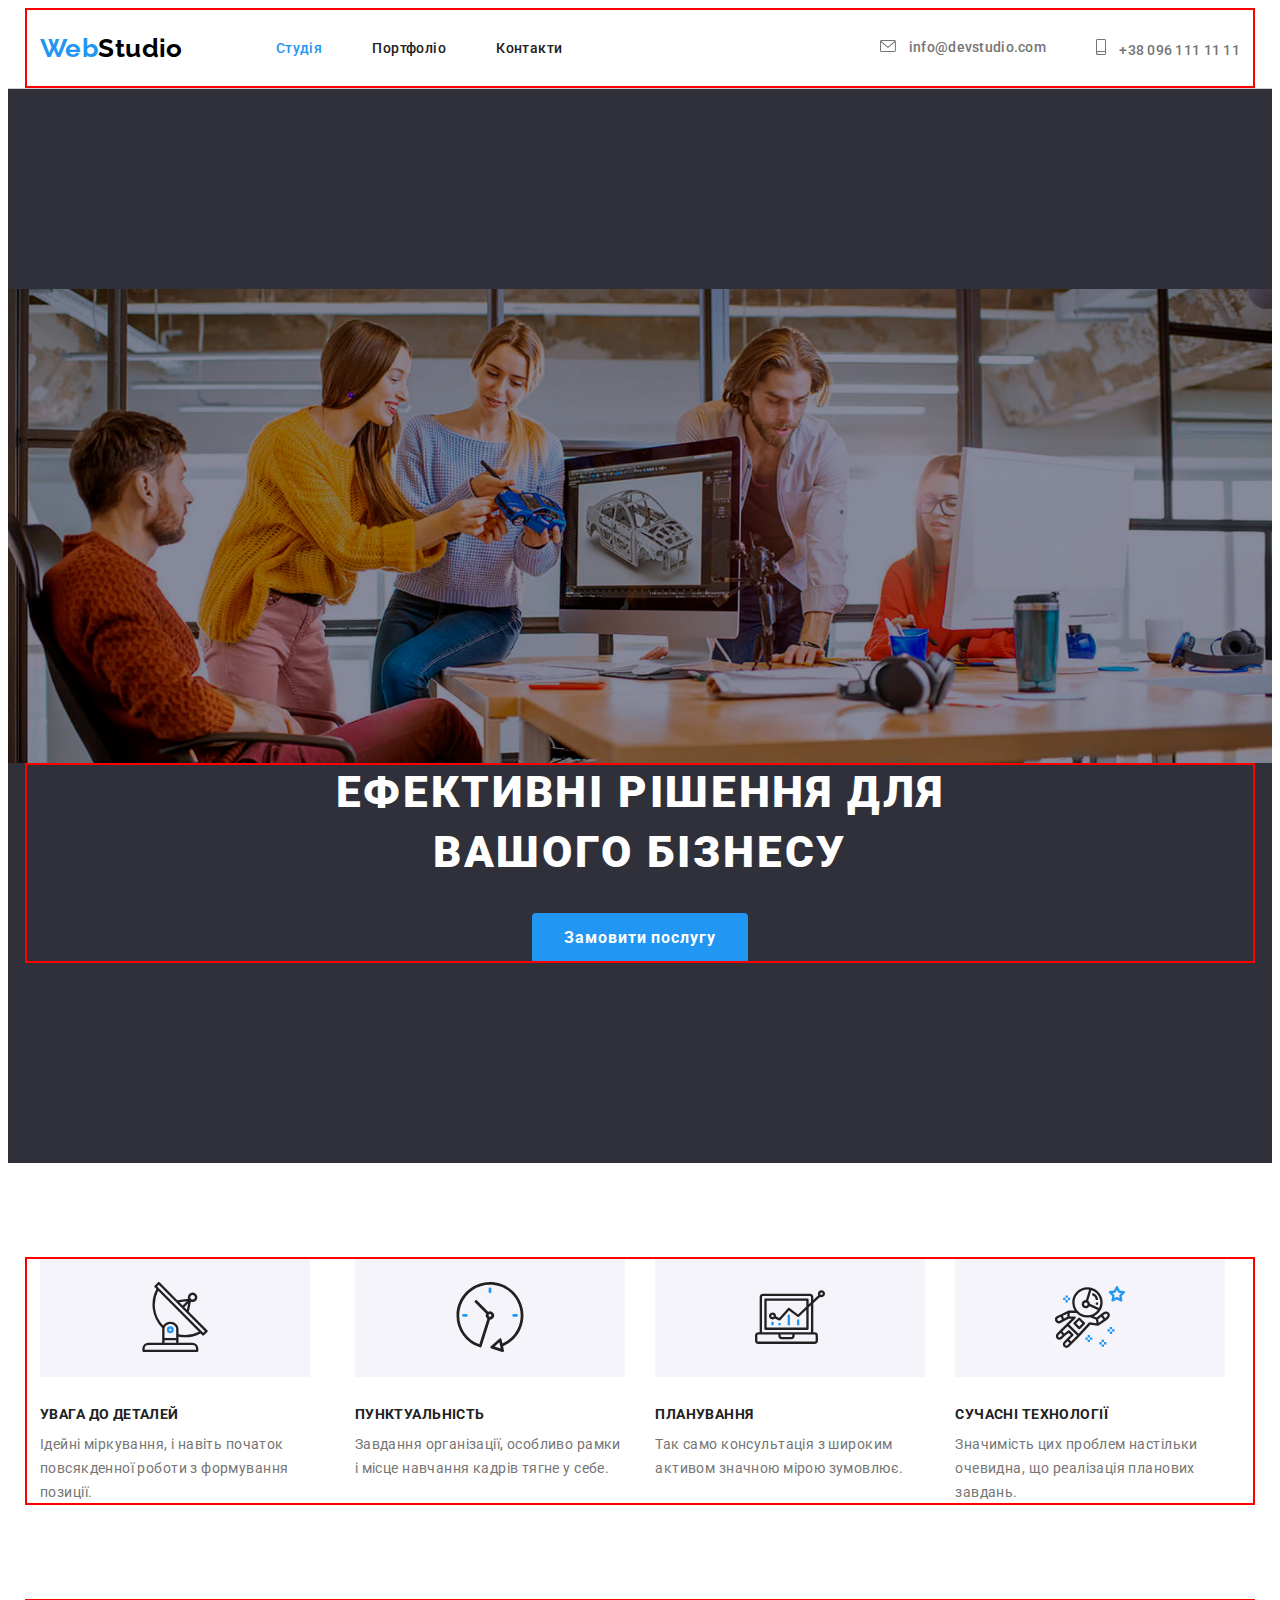
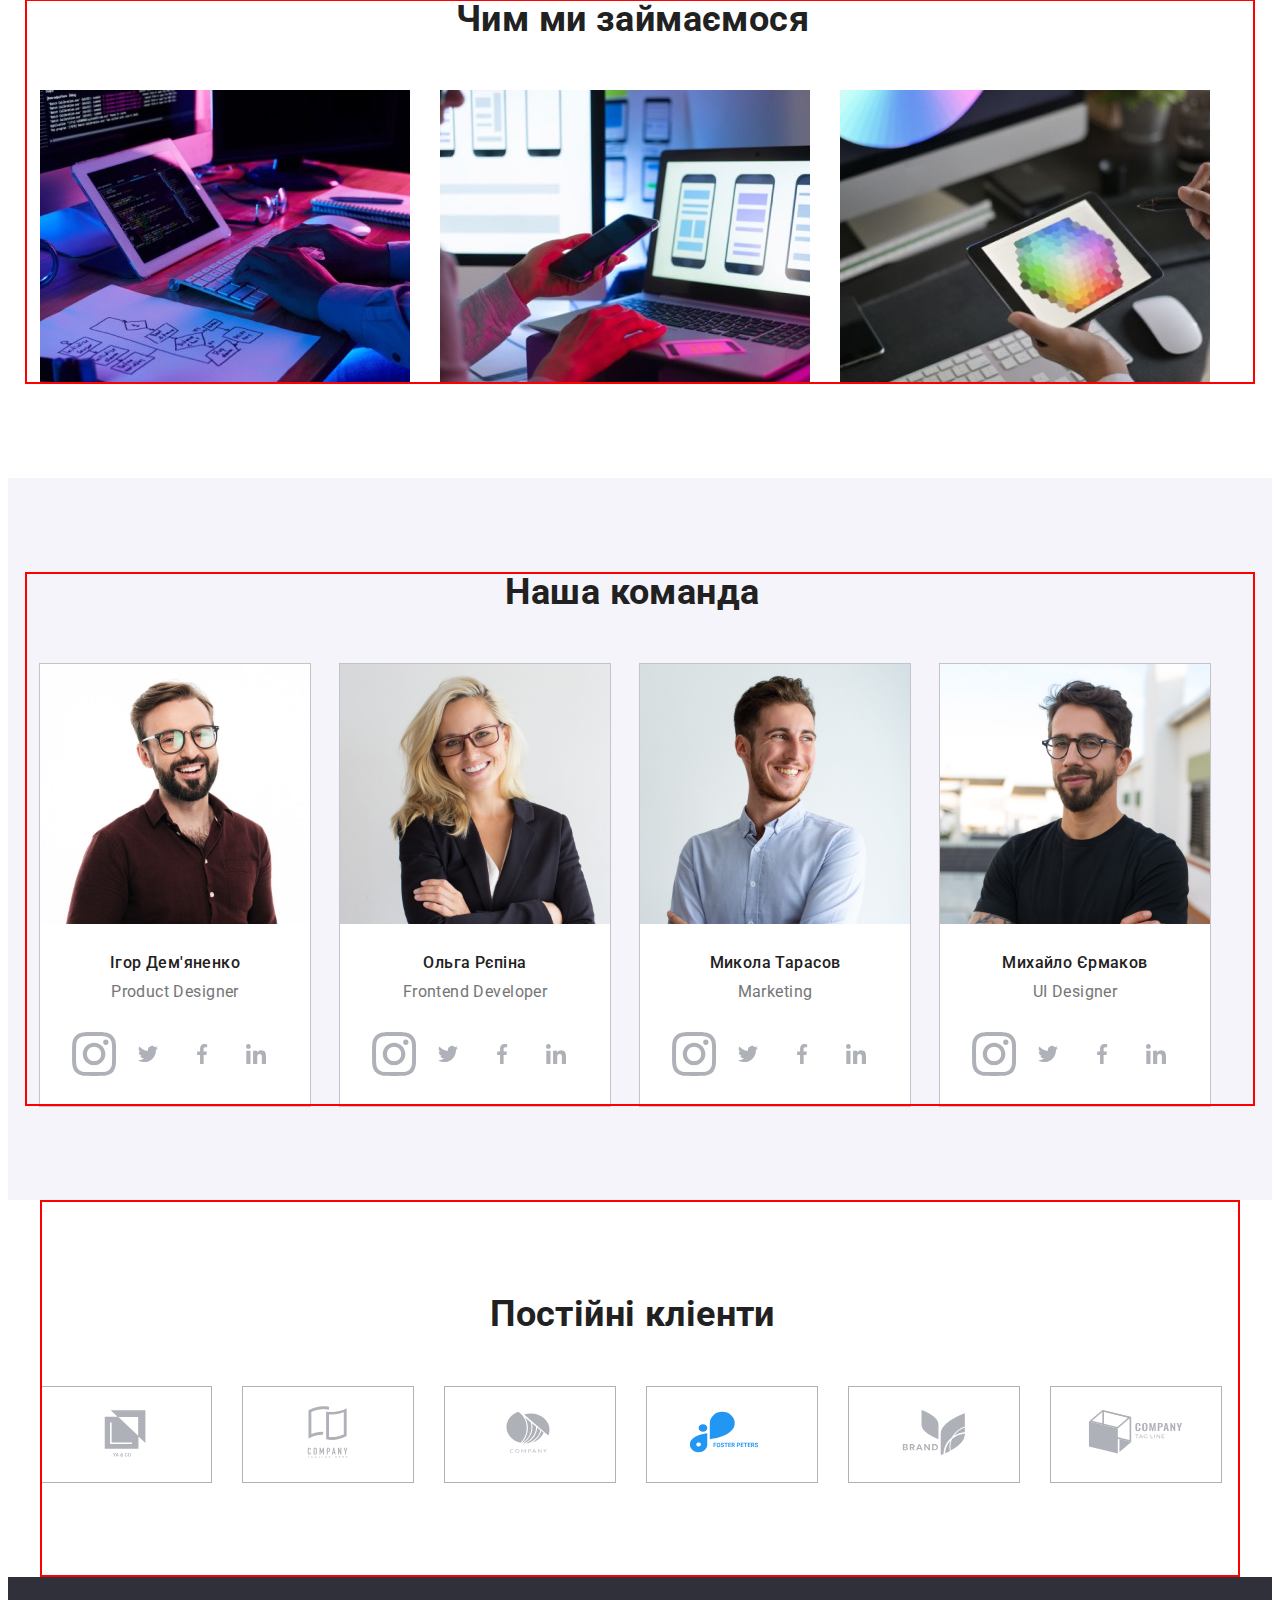
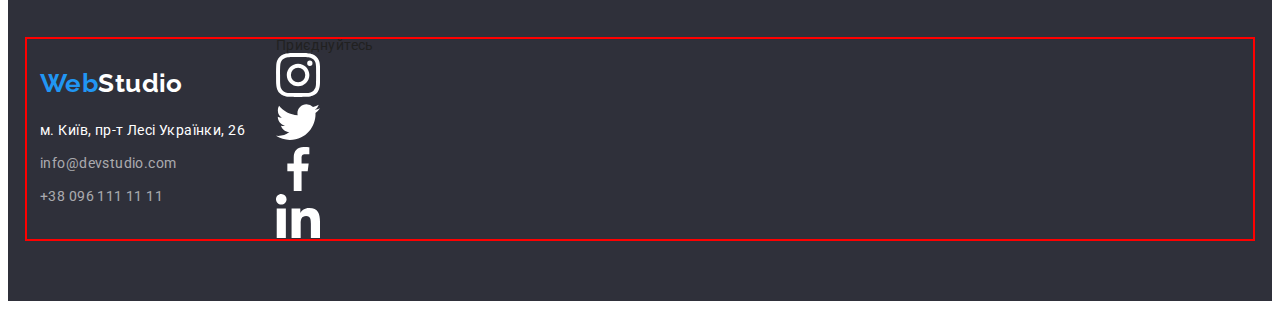
==== index.html @ 954f5c22 "зміни" ====
<!DOCTYPE html>
<html lang="en">
<head>
    <meta charset="UTF-8">
    <meta http-equiv="X-UA-Compatible" content="IE=edge">
    <meta name="viewport" content="width=device-width, initial-scale=1.0">
    <title>Студія</title>
    
    <link rel="preconnect" href="https://fonts.googleapis.com">
    <link rel="preconnect" href="https://fonts.gstatic.com" crossorigin>
    <link href="https://fonts.googleapis.com/css2?family=Raleway:wght@700&family=Roboto:wght@400;500;700;900&display=swap"
        rel="stylesheet" />
    <link rel="stylesheet" href="https://cdnjs.cloudflare.com/ajax/libs/modern-normalize/1.1.0/modern-normalize.min.css"
        integrity="sha512-wpPYUAdjBVSE4KJnH1VR1HeZfpl1ub8YT/NKx4PuQ5NmX2tKuGu6U/JRp5y+Y8XG2tV+wKQpNHVUX03MfMFn9Q=="
        crossorigin="anonymous" referrerpolicy="no-referrer" />
    <link rel="stylesheet " href="./css/styles.css"/>    

</head>
<body>
    <!--Шапка сайта-->
    <header class="header">
        <div class="header-container container">
         <nav class="header-nav">
          <a href="./index.html" class="header-link">Web<span class=" first-part">Studio</span></a>
          <ul class="link-page list">
            <li class="header-item"><a href="./index.html" class="link current">Студія</a></li>
            <li class="header-item"><a href="./portfolio.html" class="link-page-portfolio">Портфоліо</a></li>
            <li class="header-item"><a href="Контакти" class="link-page-contact">Контакти</a></li>
          </ul>
         </nav>
          <ul class="link-contacts list">
            <li class="header-contact">
              <a href="mailto:info@devstudio.com" class="link-contacts-mail"><svg class="link-icon" width="16" height="12">
                <use href="img/icons.svg#envelope"></use></svg>
                info@devstudio.com
              </a></li>
            <li class="header-contact"><a href="tel:+380961111111" class="link-contacts-tel"><svg class="link-icon" width="10" height="16">
              <use href="img/icons.svg#smartphone"></use>
            </svg>
              +38 096 111 11 11</a></li>
          </ul>
        </div>
    </header>
    <main>
    <!--Главний банер-->
    <section class="banner">
      <img src="./img/Img-10.jpg" alt="Співробітники за працею">
        <div class="banner-container container"> 
        <h1 class="banner-title">Ефективні рішення для вашого бізнесу</h1>
        <button class="button" type="button">Замовити послугу</button>
    </div>
    </section>
     <!--Наші переваги-->
    <section class="benefits-section">
      <div class="container">
        <h2 class="visually-hidden">Наші переваги</h2>
        <ul class="benefits-type list" >
          <li>
            <div class="benefits">
              <svg class="benefits-icon" width="70" height="70">
                <use href="img/icons.svg#antenna-1"></use>
              </svg>
            </div>
              <h3 class="benefits-details">УВАГА ДО ДЕТАЛЕЙ</h3>
              <p class="benefits-text">Ідейні міркування, і навіть початок повсякденної роботи з формування позиції.
              </p>
          </li>
          <li>
            <div class="benefits">
              <svg class="benefits-icon" width="70" height="70">
                <use href="img/icons.svg#clock-1"></use>
              </svg>
            </div>
            <h3 class="benefits-punctuality">ПУНКТУАЛЬНІСТЬ</h3>
              <p class="benefits-text">Завдання організації, особливо рамки і місце навчання кадрів тягне у себе.</p>
          </li>
          <li> 
            <div class="benefits">
              <svg class="benefits-icon" width="70" height="70">
                <use href="img/icons.svg#diagram-1"></use>
              </svg>
            </div>
            <h3 class="benefits-planning">ПЛАНУВАННЯ</h3>
              <p class="benefits-text">Так само консультація з широким активом значною мірою зумовлює.</p>
          </li>
          <li>
            <div class="benefits">
              <svg class="benefits-icon" width="70" height="70">
                <use href="img/icons.svg#astronaut-1"></use>
              </svg>
            </div>
            <h3 class="benefits-technologies">СУЧАСНІ ТЕХНОЛОГІЇ</h3>
             <p class="benefits-text">Значимість цих проблем настільки очевидна, що реалізація планових завдань.</p>
          </li>
        </ul>
      </div>
    </section>
    <section class=" work section">
        <div class="work-container container">
        <!--Чим займається компанія-->
    
      <h2 class="work-title">Чим ми займаємося</h2> 
      <ul class="work-type list">
        <li>
            <img src="./img/work1.jpg" alt="Приклади робіт" width="370"
        /></li>
        <li>
            <img src="./img/work2.jpg" alt="Приклади робіт" width="370"
          /></li>
        <li>
            <img src="./img/work3.jpg" alt="Приклади робіт" width="370"
          /></li>
      </ul>
    </div>
    </section>
    <section class="team-type">
        <div class="container">
        <!--Наша команда-->
        <h2 class="team-title">Наша команда</h2>
        <ul class="team-card list">
            <li class="card"><img src="./img/demyanenko.jpg" alt="Ігор Дем'яненко" width="270">
              <div class="card-name">
              <h3 class="team-name">Ігор Дем'яненко</h3><p class="team-job">Product Designer</p>
             </div>
             <div class="social-link">
              <svg class="social-icon" width="44" height="44">
                <use href="img/icons.svg#instagram-1"></use>
              </svg>
              <svg class="social-icon" width="44" height="44">
                <use href="img/icons.svg#twitter-1"></use>
              </svg>
              <svg class="social-icon" width="44" height="44">
                <use href="img/icons.svg#facebook-1"></use>
              </svg>
              <svg class="social-icon" width="44" height="44">
                <use href="img/icons.svg#linkedin-1"></use>
              </svg>
             </div>
            </li>
            <li class="card"><img src="./img/repina.jpg" alt="Ольга Рєпіна" width="270">
              <div class="card-name">
              <h3 class="team-name">Ольга Рєпіна</h3><p class="team-job">Frontend Developer</p>
              </div>
              <div class="social-link">
              <svg class="social-icon" width="44" height="44">
                <use href="img/icons.svg#instagram-1"></use>
              </svg>
              <svg class="social-icon" width="44" height="44">
                <use href="img/icons.svg#twitter-1"></use>
              </svg>
              <svg class="social-icon" width="44" height="44">
                <use href="img/icons.svg#facebook-1"></use>
              </svg>
              <svg class="social-icon" width="44" height="44">
                <use href="img/icons.svg#linkedin-1"></use>
              </svg>
              </div>
            </li>
            <li class="card"><img src="./img/tarasov.jpg" alt="Микола Тарасов" width="270">
              <div class="card-name">
              <h3 class="team-name">Микола Тарасов</h3><p class="team-job">Marketing</p>
              </div>
              <div class="social-link">
              <svg class="social-icon" width="44" height="44">
                <use href="img/icons.svg#instagram-1"></use>
              </svg>
              <svg class="social-icon" width="44" height="44">
                <use href="img/icons.svg#twitter-1"></use>
              </svg>
              <svg class="social-icon" width="44" height="44">
                <use href="img/icons.svg#facebook-1"></use>
              </svg>
              <svg class="social-icon" width="44" height="44">
                <use href="img/icons.svg#linkedin-1"></use>
              </svg>
              </div>
            </li>
            <li class="card"><img src="./img/ermakov.jpg" alt="Михайло Єрмаков" width="270"> 
              <div class="card-name">
              <h3 class="team-name">Михайло Єрмаков</h3><p class="team-job">UI Designer</p>
              </div>
              <div class="social-link">
                <svg class="social-icon" width="44" height="44">
                  <use href="img/icons.svg#instagram-1"></use>
                </svg>
                <svg class="social-icon" width="44" height="44">
                  <use href="img/icons.svg#twitter-1"></use>
                </svg>
                <svg class="social-icon" width="44" height="44">
                  <use href="img/icons.svg#facebook-1"></use>
                </svg>
                <svg class="social-icon" width="44" height="44">
                  <use href="img/icons.svg#linkedin-1"></use>
                </svg>
              </div>
            </li>
        </ul>
        </div>
    </section>
    <!--Клієнти-->
    <section class="clients-section" >
      <div class="clients-container container">
        <h2 class="clients-title">Постійні кліенти</h2>
        <ul class="client-list list">
          <li class="clients"><svg class="clients-icon" width="106" height="60">
                <use href="img/icons.svg#logo-1"></use>
              </svg> </li>
          <li class="clients"><svg class="clients-icon" width="106" height="60">
                <use href="img/icons.svg#logo-2"></use>
              </svg> </li>
          <li class="clients"><svg class="clients-icon" width="106" height="60">
                <use href="img/icons.svg#logo-3"></use>
              </svg> </li>
          <li class="clients"><svg class="clients-icon" width="106" height="60">
                <use href="img/icons.svg#logo-4"></use>
              </svg> </li>
          <li class="clients"><svg class="clients-icon" width="106" height="60">
                <use href="img/icons.svg#logo-5"></use>
              </svg> </li>
          <li class="clients"><svg class="clients-icon" width="106" height="60">
                <use href="img/icons.svg#logo-6"></use>
              </svg> </li>
        </ul>
      </div>
    </section>
    </main>
    <!--Футер-->
    <footer class="footer">
      <div class="footer-container container">  
        <div class="footer-block">
        <a href="./index.html" class="header-link">Web<span class="last-part">Studio</span></a>
        <address>
            <ul class="address list">
                <li class="address-block"><a href="https://goo.gl/maps/gni6NimQubPsacGs8" target="_blank" rel="noreferrer noopener" class="address-type"> м. Київ, пр-т Лесі Українки, 26</a></li>
                <li class="address-block"><a href="mailto:info@devstudio.com" class="address-mail">info@devstudio.com</a></li>
                <li class="address-block"><a href="tel:+380961111111" class="address-tel">+38 096 111 11 11</a></li>
            </ul>
        </address>
        </div>
        <div class="social-footer"> 
          <p class="title-footer">Приєднуйтесь</p>
          <ul class="social-list list">
            <li class="footer-link">
            <svg class="footer-icon" width="44" height="44">
              <use href="img/icons.svg#instagram-2"></use>
            </svg>
            </li>
            <li class="footer-link">
            <svg class="footer-icon" width="44" height="44">
            <use href="img/icons.svg#twitter-2"></use>
            </svg>
            </li>
            <li class="footer-link">
            <svg class="footer-icon" width="44" height="44">
              <use href="img/icons.svg#facebook-2"></use>
            </svg>
            </li>
            <li class="footer-link">
              <svg class="footer-icon" width="44" height="44">
                <use href="img/icons.svg#linkedin-2"></use>
              </svg>
            </li>
          </ul>
        </div>
      </div>
    </footer>
</body>
</html>
---- css/styles.css ----
:root {
  --primary-text-color:#212121;
  --title-text-color:#757575;
  --accent-color:#2196F3;
  --primary-white-color: #FFFFFF;
  --secundary-color: #2F303A;
  --thertiary-color: #EEEEEE;
  --fourth-color: #000000;
  --fifth-color:#F5F4FA;
  --sixth-color: #ECECEC;
  --seventh-color:#188CE8;
}

h1,
h2,
h3,
h4,
h5,
h6,
p {
  margin: 0;
}

.visually-hidden {
  position: absolute;
  width: 1px;
  height: 1px;
  margin: -1px;
  border: 0;
  padding: 0;
  white-space: nowrap;
  clip-path: inset(100%);
  clip: rect(0 0 0 0);
  overflow: hidden;
}


img {
  display: block;
  max-width: 100%;
  height: auto;
}

 address, 
 .footer-address  {
  font-style: normal;
  padding-right: 0;
}

 button {
  display: block;
  cursor: pointer;
  border: none;
  border-radius: 4px;
}

.section {
  padding-top: 94px;
  padding-bottom: 94px;
}

.container {
  width: 1200px;
  margin: 0 auto;
  padding: 0 15px;
  outline: 2px solid red;
  outline-offset: -2px;
  }


.list {
  list-style: none;
  padding-left: 0;
  margin: 0;
}

.link {
  text-decoration: none; 
}

body {
  background-color: var(--primary-white-color);
  color:var(--primary-text-color);
  font-family: Roboto, sans-serif;
  letter-spacing: 0.03em;
  font-size: 14px;
}


/* Шапка сайту*/
.header{
  border-bottom: 1px solid rgba(0, 0, 0, 0.2);
}

.header-container{
  display: flex;
  align-items: center;
}

.header-nav {
  display: flex;
  align-items: center;
  margin-right: auto;
}
  
  .header-link {
    color: var(--accent-color);
    font-family: Raleway;
    font-weight: 700;
    font-size:  26px;
    line-height: 1.19;
    text-decoration: none;
    margin-right: 93px;
}
.link-contacts {
  display: flex;
}

.first-part {
  color: var(--fourth-color);
}
.last-part {
  color: var(--primary-white-color);
}

.header-item:not(:last-child){
  margin-right: 50px;
 }

 .link-page {
  font-weight: 500;
  line-height: 1.17;
  text-decoration:none;
  display: flex;
  align-items: center;
  }

.link-page-contact,
.link-page-portfolio,
.link-page-studio{
  color: var(--primary-text-color);
  }


.link-page-contact,
.link-page-portfolio,
.link-page-studio,
.link-curren {
text-decoration: none;
display: block;
padding: 32px 0;
}

.link-page-studio:hover,
.link-page-portfolio:hover,
.link-page-contact:hover 
{color: var(--accent-color)
 }

.link-page-studio:focus,
.link-page-portfolio:focus,
.link-page-contacts:focus
{color: var(--accent-color);
}
.link.current {
  color: var(--accent-color);
}

.header-contact:not(:last-child) {
  margin-right: 50px;
}

.link-contacts-mail,
.link-contacts-tel{
  font-weight: 500;
  line-height: 1.17;
  letter-spacing: 0.02em;

  color:var(--title-text-color);
  text-decoration: none;
  transition-property:currentColor;
}



.link-contacts-mail:hover,
.link-contacts-tel:hover{
  color: var(--accent-color);
}

.link-contacts-mail:focus,
.link-contacts-tel:focus{
  color: var(--accent-color);
}
.link-icon{
 fill:currentColor;
  margin-right: 10px;
}
.link-icon:hover,
.link-icon:focus{
  color: currentColor;
}
/* HERO*/
.banner{
  padding: 200px 0;
  background-color: var(--secundary-color);
  background-image: url(./img/img-10.jpg);
  background-position: 150% 150%;
}
.banner-container{
  display:block;
  align-items: center;

}
.banner-title{
  color:var(--primary-white-color);
  font-weight: 900;
  font-size: 44px;
  line-height: 1.36;
  letter-spacing:  0.06em;
  text-transform: uppercase;
  text-align: center;
  margin-right: auto;
  margin-left: auto;
  max-width: 696px;
  margin-bottom: 30px;
}

.button {
  background-color:var(--accent-color);
  color:var(--primary-white-color);
  font-weight: 700;
  font-size: 16px;
  line-height: 1.87;
  letter-spacing: 0.06em;
  font-family: inherit;
  margin: 0 auto;   
  padding: 10px 32px;
 }

 .button:hover{
  background-color: var(--seventh-color);
}

.button:active{
  background-color:var(--seventh-color);
 color: rgba(0, 0, 0, 0.15)
}




/* Наші переваги*/

.benefits-section{

  padding: 94px 0;
}
.benefits{
  display: flex;
 align-items: center;
 justify-content: center;
   width: 270px;
  height: 120px;
  background-color:var(--fifth-color);
  
  margin-bottom: 30px;
}




.benefits-type{
  display: flex;
  gap: 30px;
}


.benefits-details,
.benefits-punctuality,
.benefits-planning,
.benefits-technologies 
{color: var(--primary-text-color);
font-weight: 700;
line-height: 1.14;
list-style: none;
font-size: 14px;
margin-top: 0;
margin-bottom: 10px;
}

.benefits-text {
color:var(--title-text-color);
line-height: 1.71;
}


/*Чим ми займаємось*/
.work{ 
  padding-top: 0;
}
.work-type { 
  display: flex;
  gap: 30px;
  }
  

/*Наша команда*/
.work-title,
.team-title, 
.clients-title {
  font-weight: 700;
  font-size: 36px;
  line-height: 1.16;
  padding-right: 15px;
text-align: center;
margin-bottom: 50px;
}

.team-type {
  background-color: var(--fifth-color);
  padding: 94px 0;
}
.team-card{
  display: flex;
  gap: 30px;
}
.card{
  background-color:var(--primary-white-color) ;
  width: 270px;
  outline: 1px solid rgba(0, 0, 0, 0.2);
  }

.card-name{
  padding: 30px 0;
}
.team-name {
  font-weight: 500;
font-size: 16px;
line-height: 1.18;
display: block;
text-align: center;
margin-bottom: 10px;
}



.team-job {
  color: var(--title-text-color);
font-size: 16px;
line-height: 1.18;
display: block;
text-align: center;
}
.client-list{
  display: flex;
  align-items: center;
  gap: 30px;
}

.clients-container {
  padding: 94px 0;
}
.clients{
  padding: 16px 32px;
  border: 1px solid rgba(175, 177, 184, 1);
}
.social-link{
  display: flex;
justify-content: center;
gap: 10px;
  margin: auto;
  padding-bottom: 30px;
}
.footer{
background-color: var(--secundary-color);
padding:60px 0;
}

.footer-container{
  display: flex;
  align-items: center;
}
.social-footer{
  display: block;
  align-items: baseline;

}
address{
  font-style: normal;
  margin-top: 20px;

}

.address-type{
 color: var(--primary-white-color);
 text-decoration: none;
line-height: 1.71;

}
.address-type:hover,
.address-mail:hover,
.address-tel:hover{
color: var(--accent-color);
}

.address-block:not(:last-child){
  margin-bottom: 9px;
}



.address-mail,
.address-tel {
  color:rgba(255, 255, 255, 0.6);
text-decoration: none;
margin-top: 9px;
line-height: 1.71;
}

.btn{
  display: flex;
  justify-content: center;
  margin-bottom: 50px;
  margin-top: 0;
  gap: 8px;
}
.poster-button {
  display: flex;
  align-items: center;
}

.btn-task
{
  background-color:var(--fifth-color);
  color: var(--primary-text-color);
  letter-spacing: 0.03em;
  font-family: inherit;
font-weight: 500;
font-size: 16px;
line-height: 1.62;
cursor: pointer;
padding: 6px 22px;
}

.btn-task:not(:last-child) {
  margin-right: 8px;
}


.btn-task:hover
{
  background-color: var(--accent-color);
  color: var(--primary-white-color);
  cursor: pointer;
}
.poster-section{
  padding: 94px 0;
}
.poster {
  display: flex;
  flex-wrap: wrap;
  gap: 30px;
 }

 .poster-text{
  padding: 20px 24px;
  border-right: 1px solid rgba(238, 238, 238, 1);
  border-left: 1px solid rgba(238, 238, 238, 1);
  border-bottom: 1px solid rgba(238, 238, 238, 1);
}

 


.heading {
font-weight: 700;
font-size: 18px;
line-height: 2.00;
letter-spacing: 0.06em;
 }


.description {
  color: var(--title-text-color);
font-size: 16px;
line-height: 1.87;
}
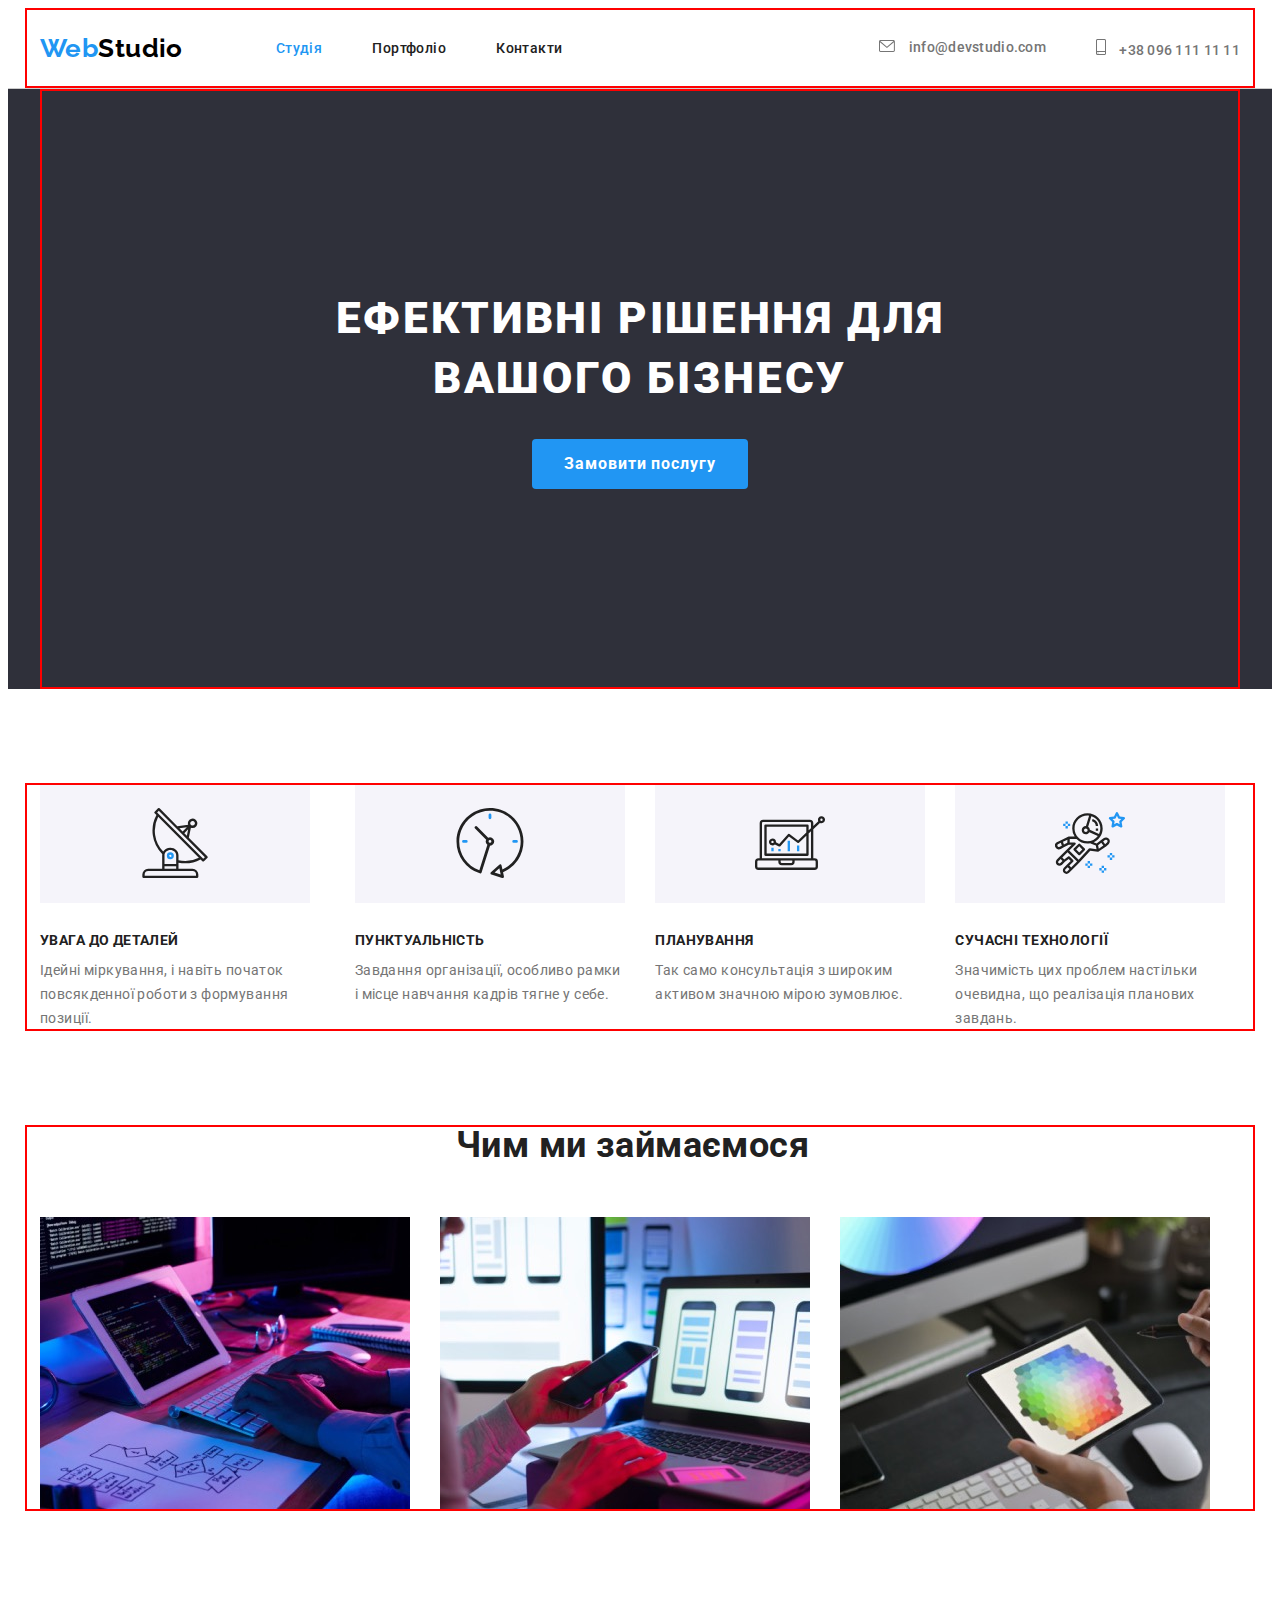
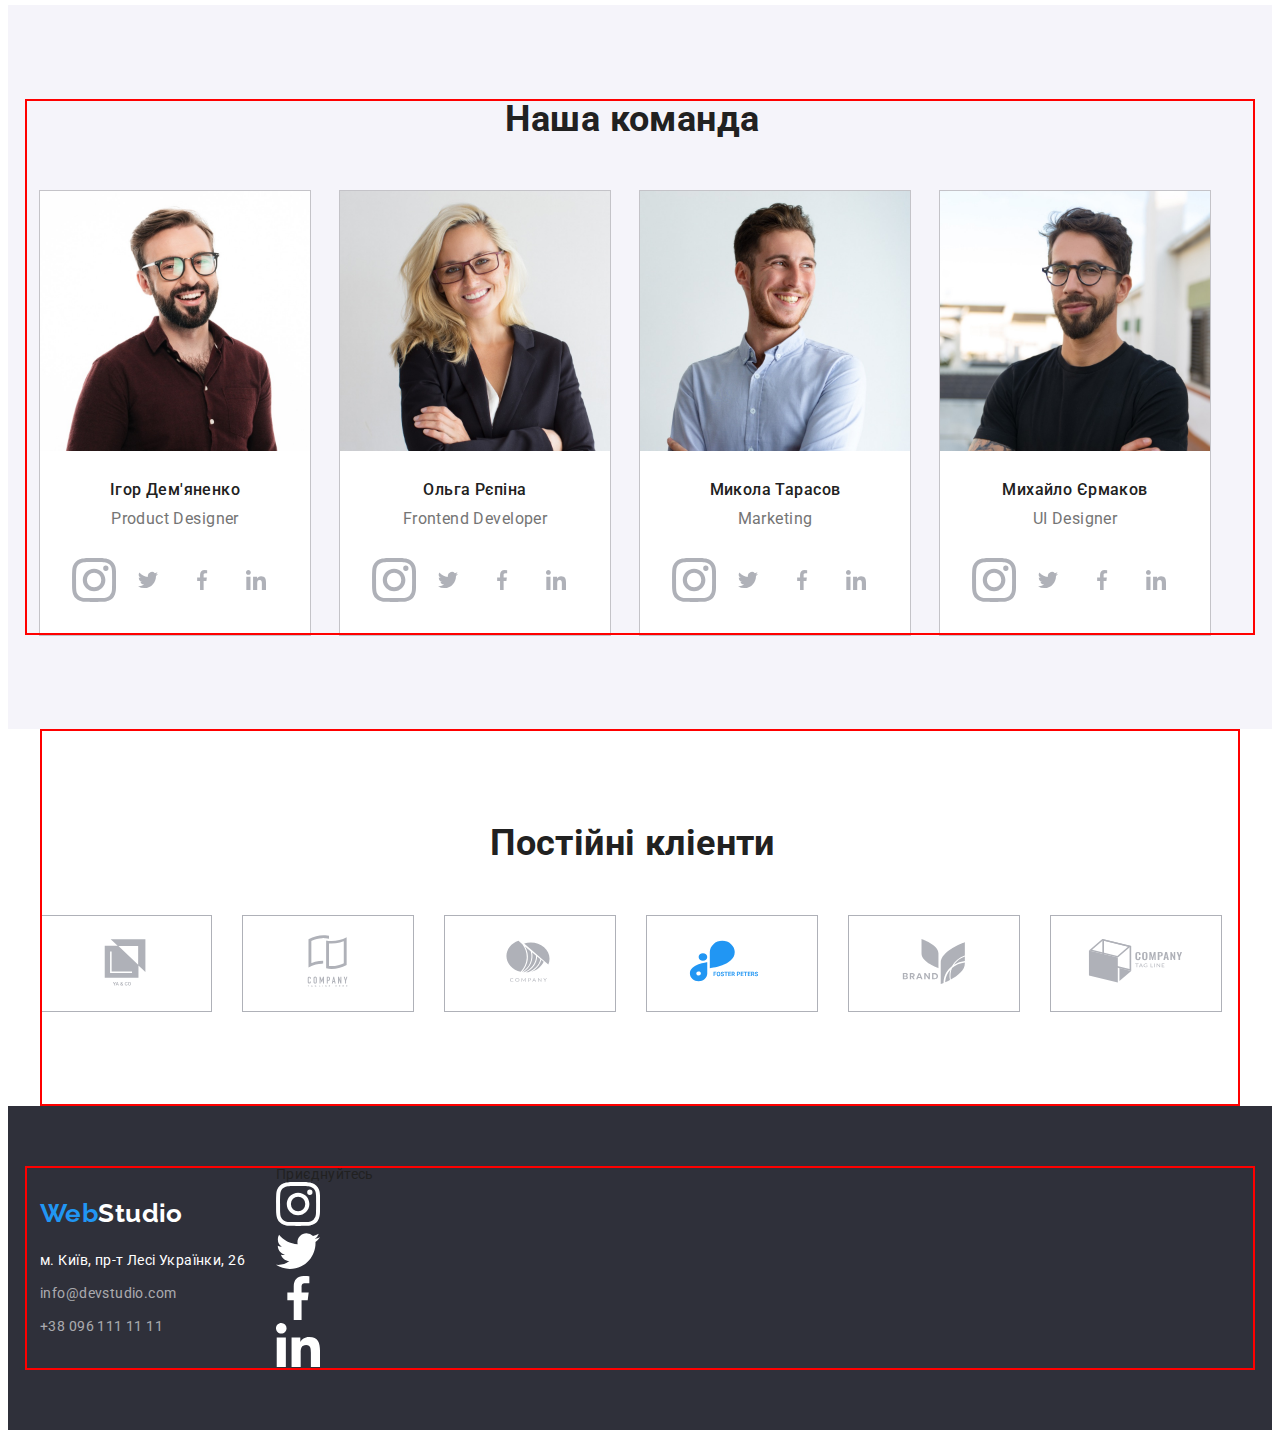
==== commit 9622f1eb: "зміни" ====
--- a/index.html
+++ b/index.html
@@ -30,8 +30,10 @@
          </nav>
           <ul class="link-contacts list">
             <li class="header-contact">
-              <a href="mailto:info@devstudio.com" class="link-contacts-mail"><svg class="link-icon" width="16" height="12">
-                <use href="img/icons.svg#envelope"></use></svg>
+              <svg class="link-icon" width="16" height="12">
+                <use href="img/icons.svg#envelope"></use>
+              </svg>
+              <a href="mailto:info@devstudio.com" class="link-contacts-mail">
                 info@devstudio.com
               </a></li>
             <li class="header-contact"><a href="tel:+380961111111" class="link-contacts-tel"><svg class="link-icon" width="10" height="16">
@@ -44,11 +46,13 @@
     <main>
     <!--Главний банер-->
     <section class="banner">
-      <img src="./img/Img-10.jpg" alt="Співробітники за працею">
-        <div class="banner-container container"> 
-        <h1 class="banner-title">Ефективні рішення для вашого бізнесу</h1>
-        <button class="button" type="button">Замовити послугу</button>
-    </div>
+      <div class="thumb">
+          <div class="banner-container container"> 
+            <h1 class="banner-title">Ефективні рішення для вашого бізнесу</h1>
+            <button class="button" type="button">Замовити послугу</button>
+            
+          </div>
+      </div>
     </section>
      <!--Наші переваги-->
     <section class="benefits-section">
@@ -123,18 +127,26 @@
               <h3 class="team-name">Ігор Дем'яненко</h3><p class="team-job">Product Designer</p>
              </div>
              <div class="social-link">
-              <svg class="social-icon" width="44" height="44">
+              <a href="">
+               <svg class="social-icon" width="44" height="44">
                 <use href="img/icons.svg#instagram-1"></use>
-              </svg>
-              <svg class="social-icon" width="44" height="44">
+               </svg>
+              </a>
+              <a href="">
+                <svg class="social-icon" width="44" height="44">
                 <use href="img/icons.svg#twitter-1"></use>
-              </svg>
-              <svg class="social-icon" width="44" height="44">
+                </svg>
+              </a>
+              <a href="">
+                <svg class="social-icon" width="44" height="44">
                 <use href="img/icons.svg#facebook-1"></use>
-              </svg>
-              <svg class="social-icon" width="44" height="44">
+                </svg>
+              </a>
+              <a href="">
+                <svg class="social-icon" width="44" height="44">
                 <use href="img/icons.svg#linkedin-1"></use>
-              </svg>
+                </svg>
+              </a>
              </div>
             </li>
             <li class="card"><img src="./img/repina.jpg" alt="Ольга Рєпіна" width="270">
@@ -142,18 +154,26 @@
               <h3 class="team-name">Ольга Рєпіна</h3><p class="team-job">Frontend Developer</p>
               </div>
               <div class="social-link">
-              <svg class="social-icon" width="44" height="44">
-                <use href="img/icons.svg#instagram-1"></use>
-              </svg>
-              <svg class="social-icon" width="44" height="44">
-                <use href="img/icons.svg#twitter-1"></use>
-              </svg>
-              <svg class="social-icon" width="44" height="44">
-                <use href="img/icons.svg#facebook-1"></use>
-              </svg>
-              <svg class="social-icon" width="44" height="44">
-                <use href="img/icons.svg#linkedin-1"></use>
-              </svg>
+                <a href="">
+                  <svg class="social-icon" width="44" height="44">
+                  <use href="img/icons.svg#instagram-1"></use>
+                  </svg>
+                </a>
+                <a href="">
+                  <svg class="social-icon" width="44" height="44">
+                    <use href="img/icons.svg#twitter-1"></use>
+                  </svg>
+                </a>
+                <a href="">
+                  <svg class="social-icon" width="44" height="44">
+                    <use href="img/icons.svg#facebook-1"></use>
+                  </svg>
+                </a>
+                <a href="">
+                   <svg class="social-icon" width="44" height="44">
+                     <use href="img/icons.svg#linkedin-1"></use>
+                   </svg>
+                </a>
               </div>
             </li>
             <li class="card"><img src="./img/tarasov.jpg" alt="Микола Тарасов" width="270">
@@ -161,18 +181,26 @@
               <h3 class="team-name">Микола Тарасов</h3><p class="team-job">Marketing</p>
               </div>
               <div class="social-link">
-              <svg class="social-icon" width="44" height="44">
-                <use href="img/icons.svg#instagram-1"></use>
-              </svg>
-              <svg class="social-icon" width="44" height="44">
-                <use href="img/icons.svg#twitter-1"></use>
-              </svg>
-              <svg class="social-icon" width="44" height="44">
-                <use href="img/icons.svg#facebook-1"></use>
-              </svg>
-              <svg class="social-icon" width="44" height="44">
-                <use href="img/icons.svg#linkedin-1"></use>
-              </svg>
+                <a href="">
+                  <svg class="social-icon" width="44" height="44">
+                    <use href="img/icons.svg#instagram-1"></use>
+                  </svg>
+                </a>
+                <a href="">
+                  <svg class="social-icon" width="44" height="44">
+                    <use href="img/icons.svg#twitter-1"></use>
+                  </svg>
+                </a>
+                <a href="">
+                  <svg class="social-icon" width="44" height="44">
+                    <use href="img/icons.svg#facebook-1"></use>
+                  </svg>
+                </a>
+                <a href="">
+                  <svg class="social-icon" width="44" height="44">
+                    <use href="img/icons.svg#linkedin-1"></use>
+                  </svg>
+                </a>
               </div>
             </li>
             <li class="card"><img src="./img/ermakov.jpg" alt="Михайло Єрмаков" width="270"> 
@@ -180,18 +208,26 @@
               <h3 class="team-name">Михайло Єрмаков</h3><p class="team-job">UI Designer</p>
               </div>
               <div class="social-link">
-                <svg class="social-icon" width="44" height="44">
-                  <use href="img/icons.svg#instagram-1"></use>
-                </svg>
-                <svg class="social-icon" width="44" height="44">
-                  <use href="img/icons.svg#twitter-1"></use>
-                </svg>
-                <svg class="social-icon" width="44" height="44">
-                  <use href="img/icons.svg#facebook-1"></use>
-                </svg>
-                <svg class="social-icon" width="44" height="44">
-                  <use href="img/icons.svg#linkedin-1"></use>
-                </svg>
+                <a href="">
+                  <svg class="social-icon" width="44" height="44">
+                    <use href="img/icons.svg#instagram-1"></use>
+                  </svg>
+                </a>
+                <a href="">
+                  <svg class="social-icon" width="44" height="44">
+                    <use href="img/icons.svg#twitter-1"></use>
+                  </svg>
+                </a>
+                <a href="">
+                  <svg class="social-icon" width="44" height="44">
+                    <use href="img/icons.svg#facebook-1"></use>
+                  </svg>
+                </a>
+                <a href="">
+                   <svg class="social-icon" width="44" height="44">
+                     <use href="img/icons.svg#linkedin-1"></use>
+                   </svg>
+                </a>
               </div>
             </li>
         </ul>
@@ -202,24 +238,29 @@
       <div class="clients-container container">
         <h2 class="clients-title">Постійні кліенти</h2>
         <ul class="client-list list">
-          <li class="clients"><svg class="clients-icon" width="106" height="60">
+          <li class="clients"><a href=""><svg class="clients-icon" width="106" height="60">
                 <use href="img/icons.svg#logo-1"></use>
-              </svg> </li>
-          <li class="clients"><svg class="clients-icon" width="106" height="60">
+              </svg></a></li>
+          <li class="clients"><a href=""><svg class="clients-icon" width="106" height="60">
                 <use href="img/icons.svg#logo-2"></use>
-              </svg> </li>
-          <li class="clients"><svg class="clients-icon" width="106" height="60">
+              </svg></a>
+              </li>
+          <li class="clients"><a href=""><svg class="clients-icon" width="106" height="60">
                 <use href="img/icons.svg#logo-3"></use>
-              </svg> </li>
-          <li class="clients"><svg class="clients-icon" width="106" height="60">
+              </svg></a>
+               </li>
+          <li class="clients"><a href=""><svg class="clients-icon" width="106" height="60">
                 <use href="img/icons.svg#logo-4"></use>
-              </svg> </li>
-          <li class="clients"><svg class="clients-icon" width="106" height="60">
+              </svg></a>
+              </li>
+          <li class="clients"><a href=""><svg class="clients-icon" width="106" height="60">
                 <use href="img/icons.svg#logo-5"></use>
-              </svg> </li>
-          <li class="clients"><svg class="clients-icon" width="106" height="60">
+              </svg></a>
+               </li>
+          <li class="clients"><a href=""><svg class="clients-icon" width="106" height="60">
                 <use href="img/icons.svg#logo-6"></use>
-              </svg> </li>
+              </svg> </a>
+              </li>
         </ul>
       </div>
     </section>
--- a/css/styles.css
+++ b/css/styles.css
@@ -202,12 +202,19 @@
 }
 /* HERO*/
 .banner{
+  
+  max-width: 1600px;
+    height: 600px;
+    margin-left: auto;
+    margin-right: auto;
+    background-size: cover;
+    background-image: linear-gradient(to rigt, rgba(47, 48, 58, 0.4), rgba(47, 48, 58, 0.4)), url('../img/Img-10.jpg');
+  background-color: var(--secundary-color);
+
+  }
+
+.banner-container{
   padding: 200px 0;
-  background-color: var(--secundary-color);
-  background-image: url(./img/img-10.jpg);
-  background-position: 150% 150%;
-}
-.banner-container{
   display:block;
   align-items: center;
 
@@ -329,6 +336,11 @@
   background-color:var(--primary-white-color) ;
   width: 270px;
   outline: 1px solid rgba(0, 0, 0, 0.2);
+  Drop: shadow ;
+  Radius: 1px; 
+  Offset: 0px, 2px rgba(0, 0, 0, 0.2);
+  Radius: 1px ;
+  Offset: 0px, 1px rgba(0, 0, 0, 0.14)
   }
 
 .card-name{
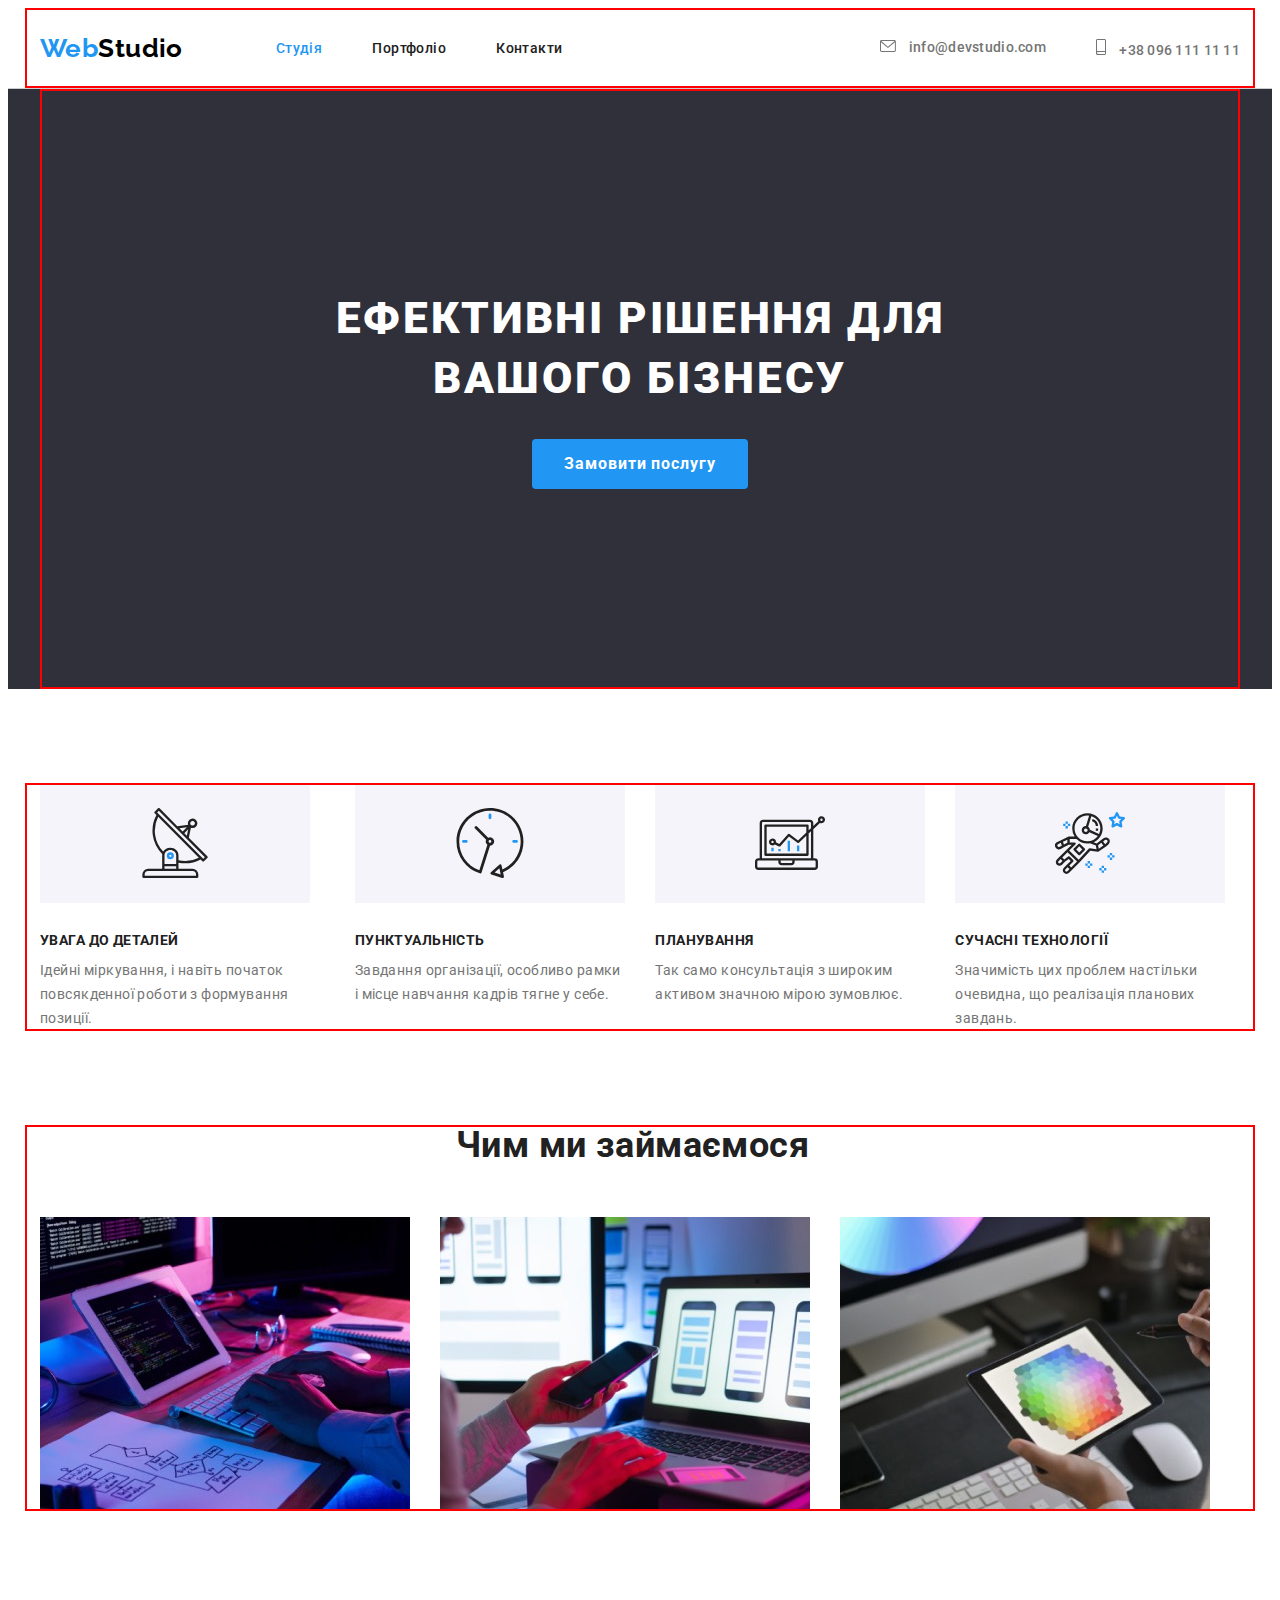
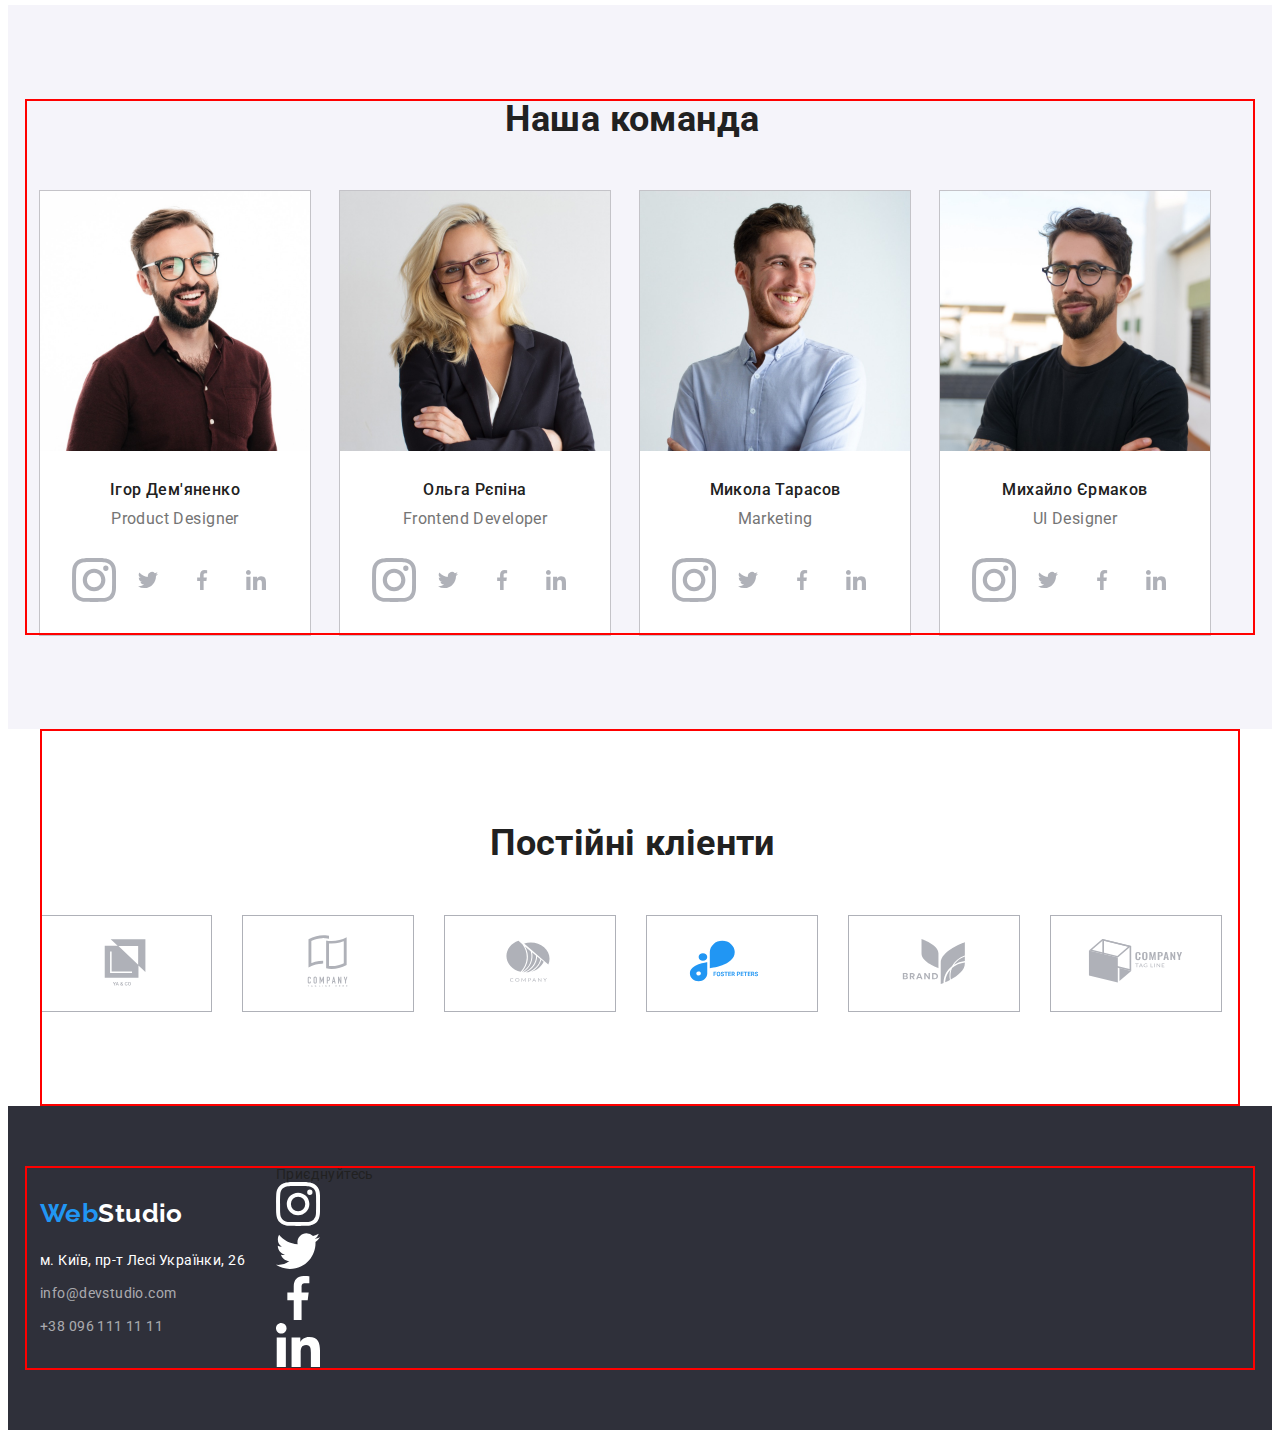
==== commit e6a8553f: "зміни" ====
--- a/index.html
+++ b/index.html
@@ -30,10 +30,9 @@
          </nav>
           <ul class="link-contacts list">
             <li class="header-contact">
-              <svg class="link-icon" width="16" height="12">
+              <a class="link-contacts-mail"  href="mailto:info@devstudio.com"><svg class="link-icon" width="16" height="12">
                 <use href="img/icons.svg#envelope"></use>
               </svg>
-              <a href="mailto:info@devstudio.com" class="link-contacts-mail">
                 info@devstudio.com
               </a></li>
             <li class="header-contact"><a href="tel:+380961111111" class="link-contacts-tel"><svg class="link-icon" width="10" height="16">
@@ -127,22 +126,22 @@
               <h3 class="team-name">Ігор Дем'яненко</h3><p class="team-job">Product Designer</p>
              </div>
              <div class="social-link">
-              <a href="">
+              <a  class="social-list" href="">
                <svg class="social-icon" width="44" height="44">
                 <use href="img/icons.svg#instagram-1"></use>
                </svg>
               </a>
-              <a href="">
+              <a class="social-list" href="">
                 <svg class="social-icon" width="44" height="44">
                 <use href="img/icons.svg#twitter-1"></use>
                 </svg>
               </a>
-              <a href="">
+              <a class="social-list" href="">
                 <svg class="social-icon" width="44" height="44">
                 <use href="img/icons.svg#facebook-1"></use>
                 </svg>
               </a>
-              <a href="">
+              <a class="social-list" href="">
                 <svg class="social-icon" width="44" height="44">
                 <use href="img/icons.svg#linkedin-1"></use>
                 </svg>
--- a/css/styles.css
+++ b/css/styles.css
@@ -198,17 +198,18 @@
 }
 .link-icon:hover,
 .link-icon:focus{
-  color: currentColor;
-}
+  color: var(--accent-color)
+}
+
+
 /* HERO*/
 .banner{
-  
   max-width: 1600px;
     height: 600px;
     margin-left: auto;
     margin-right: auto;
     background-size: cover;
-    background-image: linear-gradient(to rigt, rgba(47, 48, 58, 0.4), rgba(47, 48, 58, 0.4)), url('../img/Img-10.jpg');
+    background: linear-gradient(to rigt rgba(47, 48, 58, 0.4) rgba(47, 48, 58, 0.4)) url('../img/employment.jpg');
   background-color: var(--secundary-color);
 
   }
@@ -384,6 +385,11 @@
   margin: auto;
   padding-bottom: 30px;
 }
+.social-list:hover,
+.social-list:focus{
+color: var(--accent-color);
+}
+
 .footer{
 background-color: var(--secundary-color);
 padding:60px 0;
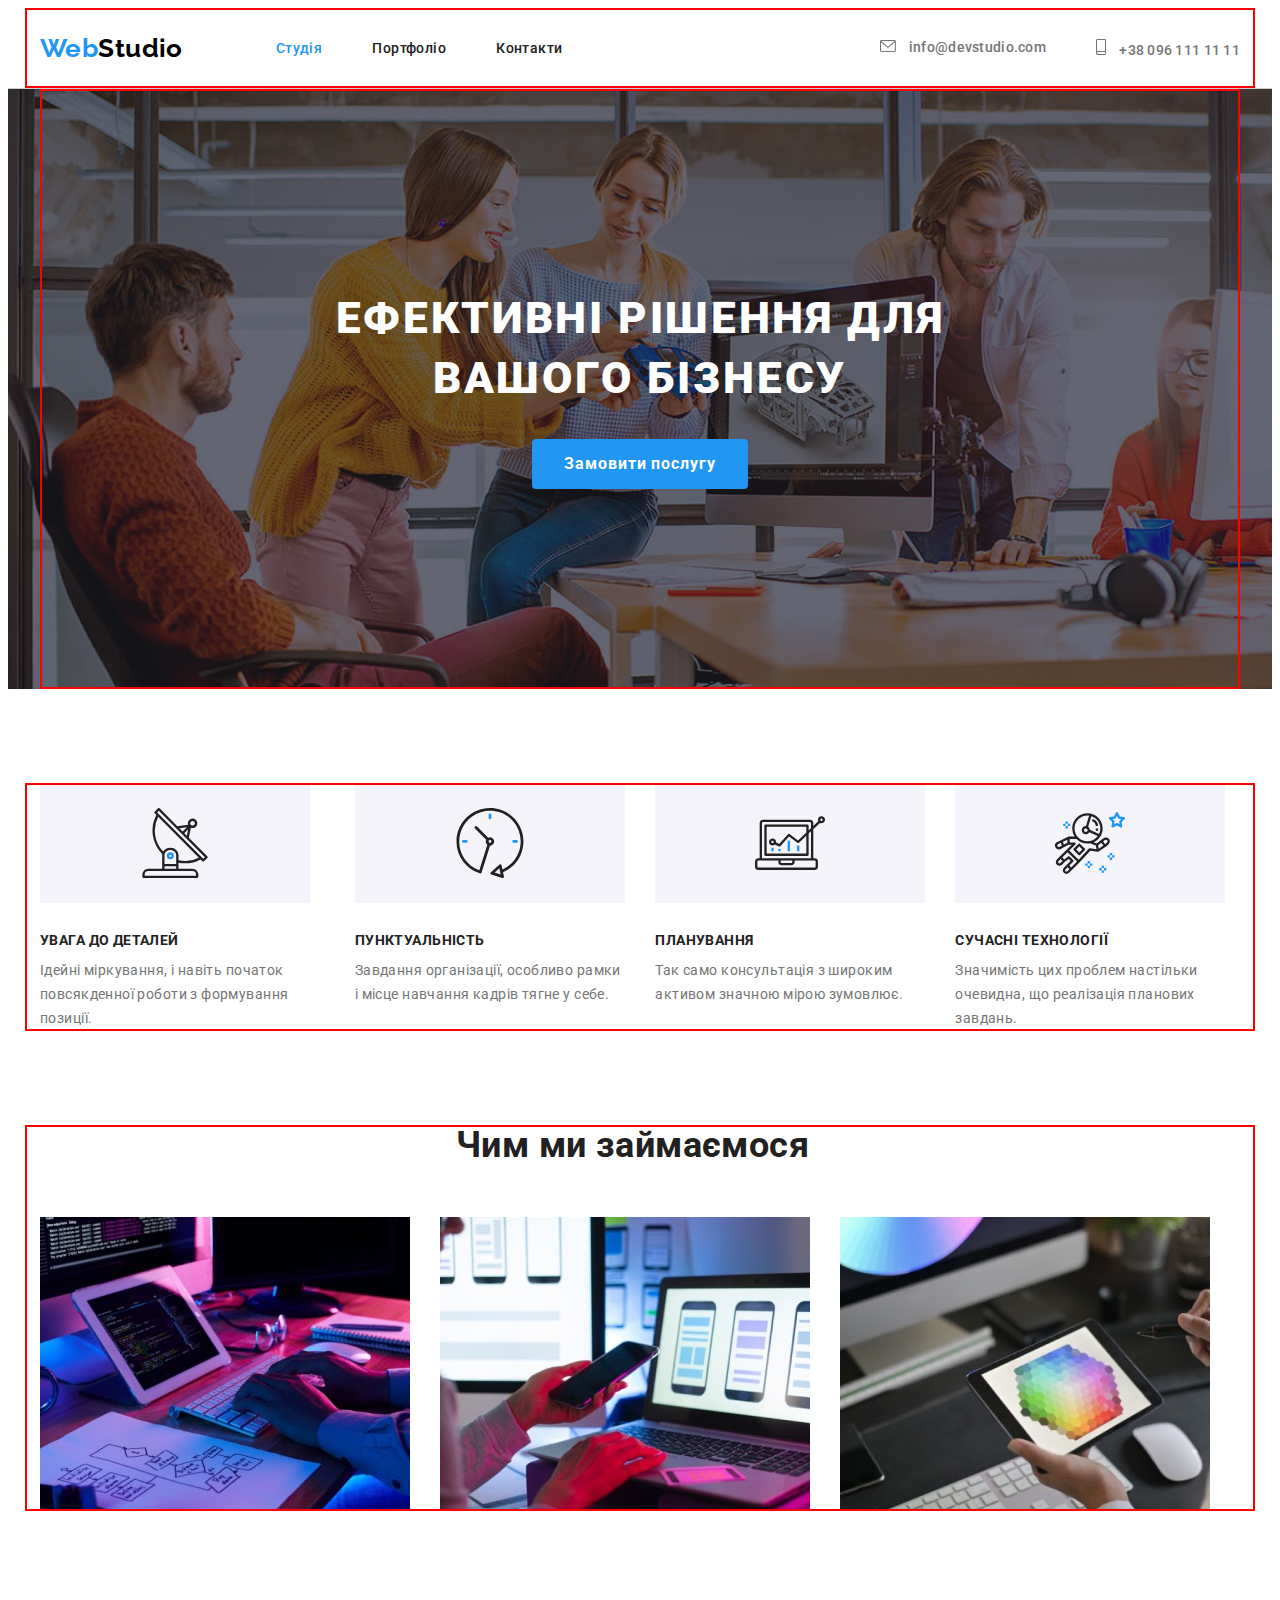
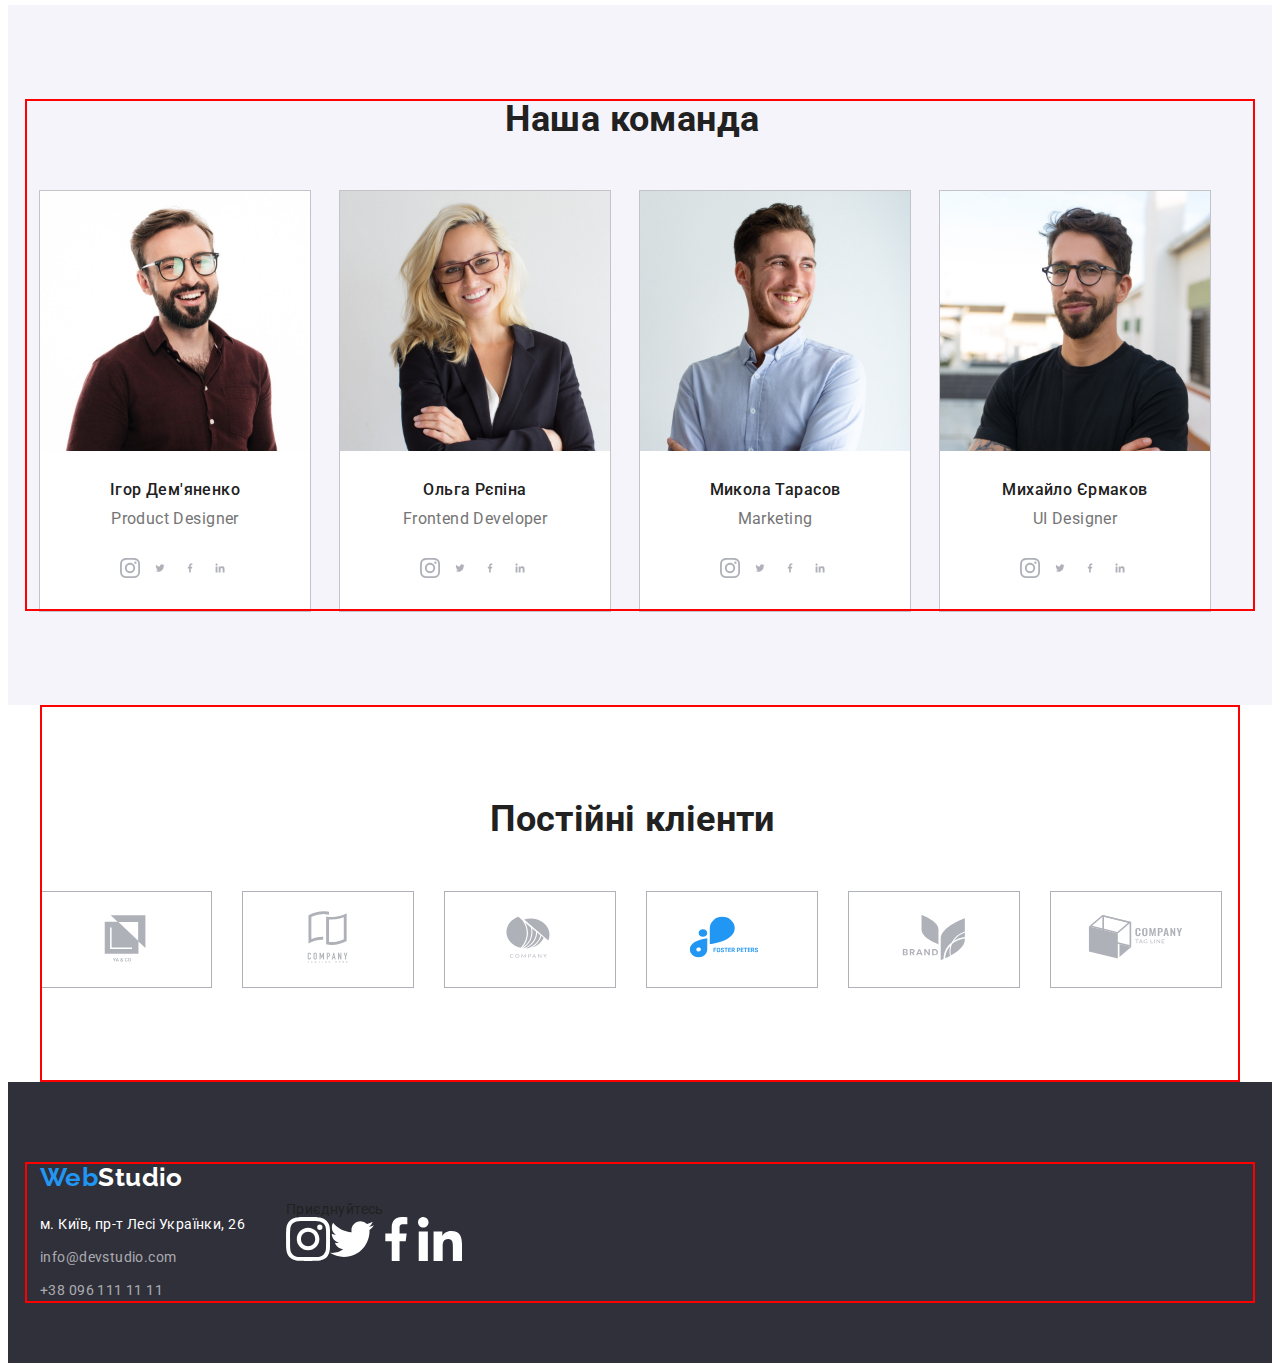
==== commit 9362ed81: "доповнення" ====
--- a/index.html
+++ b/index.html
@@ -117,120 +117,154 @@
     </div>
     </section>
     <section class="team-type">
-        <div class="container">
+      <div class="container">
         <!--Наша команда-->
-        <h2 class="team-title">Наша команда</h2>
-        <ul class="team-card list">
+         <h2 class="team-title">Наша команда</h2>
+          <ul class="team-card list">
             <li class="card"><img src="./img/demyanenko.jpg" alt="Ігор Дем'яненко" width="270">
               <div class="card-name">
-              <h3 class="team-name">Ігор Дем'яненко</h3><p class="team-job">Product Designer</p>
-             </div>
-             <div class="social-link">
-              <a  class="social-list" href="">
-               <svg class="social-icon" width="44" height="44">
-                <use href="img/icons.svg#instagram-1"></use>
-               </svg>
-              </a>
-              <a class="social-list" href="">
-                <svg class="social-icon" width="44" height="44">
-                <use href="img/icons.svg#twitter-1"></use>
-                </svg>
-              </a>
-              <a class="social-list" href="">
-                <svg class="social-icon" width="44" height="44">
-                <use href="img/icons.svg#facebook-1"></use>
-                </svg>
-              </a>
-              <a class="social-list" href="">
-                <svg class="social-icon" width="44" height="44">
-                <use href="img/icons.svg#linkedin-1"></use>
-                </svg>
-              </a>
-             </div>
-            </li>
+                 <h3 class="team-name">Ігор Дем'яненко</h3><p class="team-job">Product Designer</p>
+              </div>
+              <ul class="social-link list">
+                <li>
+                    <a  class="social-list" href="">
+                     <svg class="social-icon" width="20" height="20">
+                      <use href="img/icons.svg#instagram-1"></use>
+                     </svg>
+                    </a>
+                </li>
+                <li>
+                    <a class="social-list" href="">
+                      <svg class="social-icon" width="20" height="20">
+                      <use href="img/icons.svg#twitter-1"></use>
+                      </svg>
+                    </a>
+                </li>
+                <li>
+                    <a class="social-list" href="">
+                      <svg class="social-icon" width="20" height="20">
+                      <use href="img/icons.svg#facebook-1"></use>
+                      </svg>
+                    </a>
+                </li>
+                <li>
+                    <a class="social-list" href="">
+                      <svg class="social-icon" width="20" height="20">
+                      <use href="img/icons.svg#linkedin-1"></use>
+                      </svg>
+                    </a>
+                </li>   
+              </ul>
+            </li>
+       
             <li class="card"><img src="./img/repina.jpg" alt="Ольга Рєпіна" width="270">
               <div class="card-name">
-              <h3 class="team-name">Ольга Рєпіна</h3><p class="team-job">Frontend Developer</p>
+                <h3 class="team-name">Ольга Рєпіна</h3><p class="team-job">Frontend Developer</p>
               </div>
-              <div class="social-link">
-                <a href="">
-                  <svg class="social-icon" width="44" height="44">
-                  <use href="img/icons.svg#instagram-1"></use>
-                  </svg>
-                </a>
-                <a href="">
-                  <svg class="social-icon" width="44" height="44">
-                    <use href="img/icons.svg#twitter-1"></use>
-                  </svg>
-                </a>
-                <a href="">
-                  <svg class="social-icon" width="44" height="44">
-                    <use href="img/icons.svg#facebook-1"></use>
-                  </svg>
-                </a>
-                <a href="">
-                   <svg class="social-icon" width="44" height="44">
-                     <use href="img/icons.svg#linkedin-1"></use>
-                   </svg>
-                </a>
-              </div>
+               <ul class="social-link list">
+                <li>
+                    <a href="">
+                      <svg class="social-icon" width="20" height="20">
+                      <use href="img/icons.svg#instagram-1"></use>
+                      </svg>
+                    </a>
+                </li>
+                <li>
+                    <a href="">
+                      <svg class="social-icon" width="20" height="20">
+                        <use href="img/icons.svg#twitter-1"></use>
+                      </svg>
+                    </a>
+                </li>
+                <li>
+                    <a href="">
+                      <svg class="social-icon" width="20" height="20">
+                        <use href="img/icons.svg#facebook-1"></use>
+                      </svg>
+                    </a>
+                </li>
+                <li>
+                    <a href="">
+                       <svg class="social-icon" width="20" height="20">
+                         <use href="img/icons.svg#linkedin-1"></use>
+                       </svg>
+                    </a>
+                </li>
+               </ul>
             </li>
             <li class="card"><img src="./img/tarasov.jpg" alt="Микола Тарасов" width="270">
               <div class="card-name">
-              <h3 class="team-name">Микола Тарасов</h3><p class="team-job">Marketing</p>
+                <h3 class="team-name">Микола Тарасов</h3><p class="team-job">Marketing</p>
               </div>
-              <div class="social-link">
-                <a href="">
-                  <svg class="social-icon" width="44" height="44">
-                    <use href="img/icons.svg#instagram-1"></use>
-                  </svg>
-                </a>
-                <a href="">
-                  <svg class="social-icon" width="44" height="44">
-                    <use href="img/icons.svg#twitter-1"></use>
-                  </svg>
-                </a>
-                <a href="">
-                  <svg class="social-icon" width="44" height="44">
-                    <use href="img/icons.svg#facebook-1"></use>
-                  </svg>
-                </a>
-                <a href="">
-                  <svg class="social-icon" width="44" height="44">
-                    <use href="img/icons.svg#linkedin-1"></use>
-                  </svg>
-                </a>
-              </div>
+              <ul class="social-link list">
+                <li>
+                    <a href="">
+                      <svg class="social-icon" width="20" height="20">
+                        <use href="img/icons.svg#instagram-1"></use>
+                      </svg>
+                    </a>
+                </li>
+                <li>
+                    <a href="">
+                      <svg class="social-icon" width="20" height="20">
+                        <use href="img/icons.svg#twitter-1"></use>
+                      </svg>
+                    </a>
+                </li>
+                <li>
+                    <a href="">
+                      <svg class="social-icon" width="20" height="20">
+                        <use href="img/icons.svg#facebook-1"></use>
+                      </svg>
+                    </a>
+                </li>
+                <li>
+                    <a href="">
+                      <svg class="social-icon" width="20" height="20">
+                        <use href="img/icons.svg#linkedin-1"></use>
+                      </svg>
+                    </a>
+                </li>
+              </ul>
             </li>
             <li class="card"><img src="./img/ermakov.jpg" alt="Михайло Єрмаков" width="270"> 
               <div class="card-name">
-              <h3 class="team-name">Михайло Єрмаков</h3><p class="team-job">UI Designer</p>
+                <h3 class="team-name">Михайло Єрмаков</h3><p class="team-job">UI Designer</p>
               </div>
-              <div class="social-link">
-                <a href="">
-                  <svg class="social-icon" width="44" height="44">
-                    <use href="img/icons.svg#instagram-1"></use>
-                  </svg>
-                </a>
-                <a href="">
-                  <svg class="social-icon" width="44" height="44">
-                    <use href="img/icons.svg#twitter-1"></use>
-                  </svg>
-                </a>
-                <a href="">
-                  <svg class="social-icon" width="44" height="44">
-                    <use href="img/icons.svg#facebook-1"></use>
-                  </svg>
-                </a>
-                <a href="">
-                   <svg class="social-icon" width="44" height="44">
-                     <use href="img/icons.svg#linkedin-1"></use>
-                   </svg>
-                </a>
-              </div>
-            </li>
+              <ul class="social-link list">
+                <li>
+                   <a href="">
+                     <svg class="social-icon" width="20" height="20">
+                       <use href="img/icons.svg#instagram-1"></use>
+                     </svg>
+                   </a>
+                </li>
+                <li>
+                  <a href="">
+                    <svg class="social-icon" width="20" height="20">
+                      <use href="img/icons.svg#twitter-1"></use>
+                    </svg>
+                  </a>
+                </li>
+                <li>
+                    <a href="">
+                      <svg class="social-icon" width="20" height="20">
+                        <use href="img/icons.svg#facebook-1"></use>
+                      </svg>
+                    </a>
+                </li>
+                <li>
+                    <a href="">
+                       <svg class="social-icon" width="20" height="20">
+                         <use href="img/icons.svg#linkedin-1"></use>
+                       </svg>
+                    </a>
+                </li>
+              </ul>
+            </div>
+          </li>
         </ul>
-        </div>
+      </div>
     </section>
     <!--Клієнти-->
     <section class="clients-section" >
--- a/css/styles.css
+++ b/css/styles.css
@@ -209,8 +209,8 @@
     margin-left: auto;
     margin-right: auto;
     background-size: cover;
-    background: linear-gradient(to rigt rgba(47, 48, 58, 0.4) rgba(47, 48, 58, 0.4)) url('../img/employment.jpg');
-  background-color: var(--secundary-color);
+    background-image: linear-gradient(rgba(47,48,58,0.4),rgba(47,48,58,0.4)), url('../img/employment.jpg');
+     background-color: var(--secundary-color);
 
   }
 
@@ -380,11 +380,22 @@
 }
 .social-link{
   display: flex;
-justify-content: center;
-gap: 10px;
+  justify-content: center;
+  gap: 10px;
   margin: auto;
   padding-bottom: 30px;
-}
+  border-radius: 50%;
+}
+
+.social-icon{
+  fill:currentColor;
+  
+}
+  
+.social-icon:hover{
+  fill: currentColor;
+}
+
 .social-list:hover,
 .social-list:focus{
 color: var(--accent-color);
@@ -398,12 +409,16 @@
 .footer-container{
   display: flex;
   align-items: center;
-}
-.social-footer{
-  display: block;
+  gap: 10px;
+  margin-top: 20px;
+}
+
+.social-list{
+  display: flex;
   align-items: baseline;
-
-}
+}
+
+
 address{
   font-style: normal;
   margin-top: 20px;
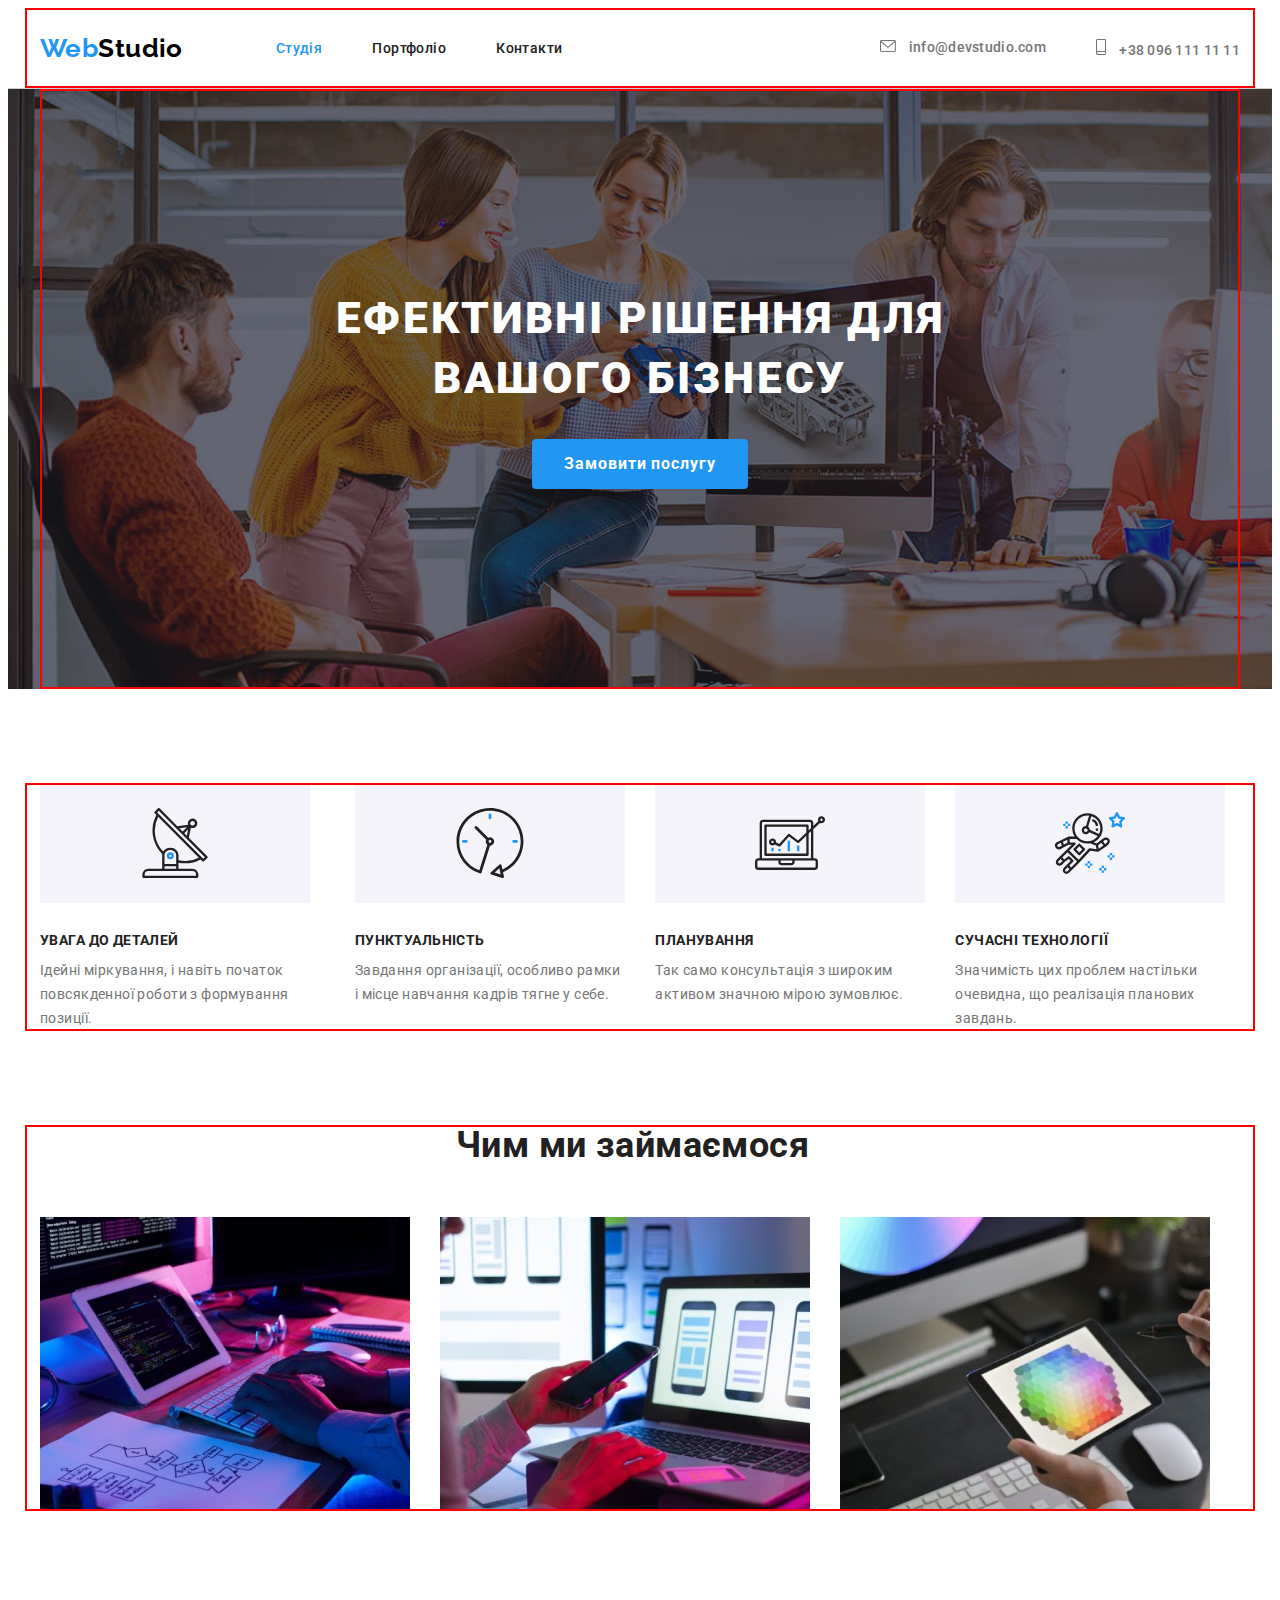
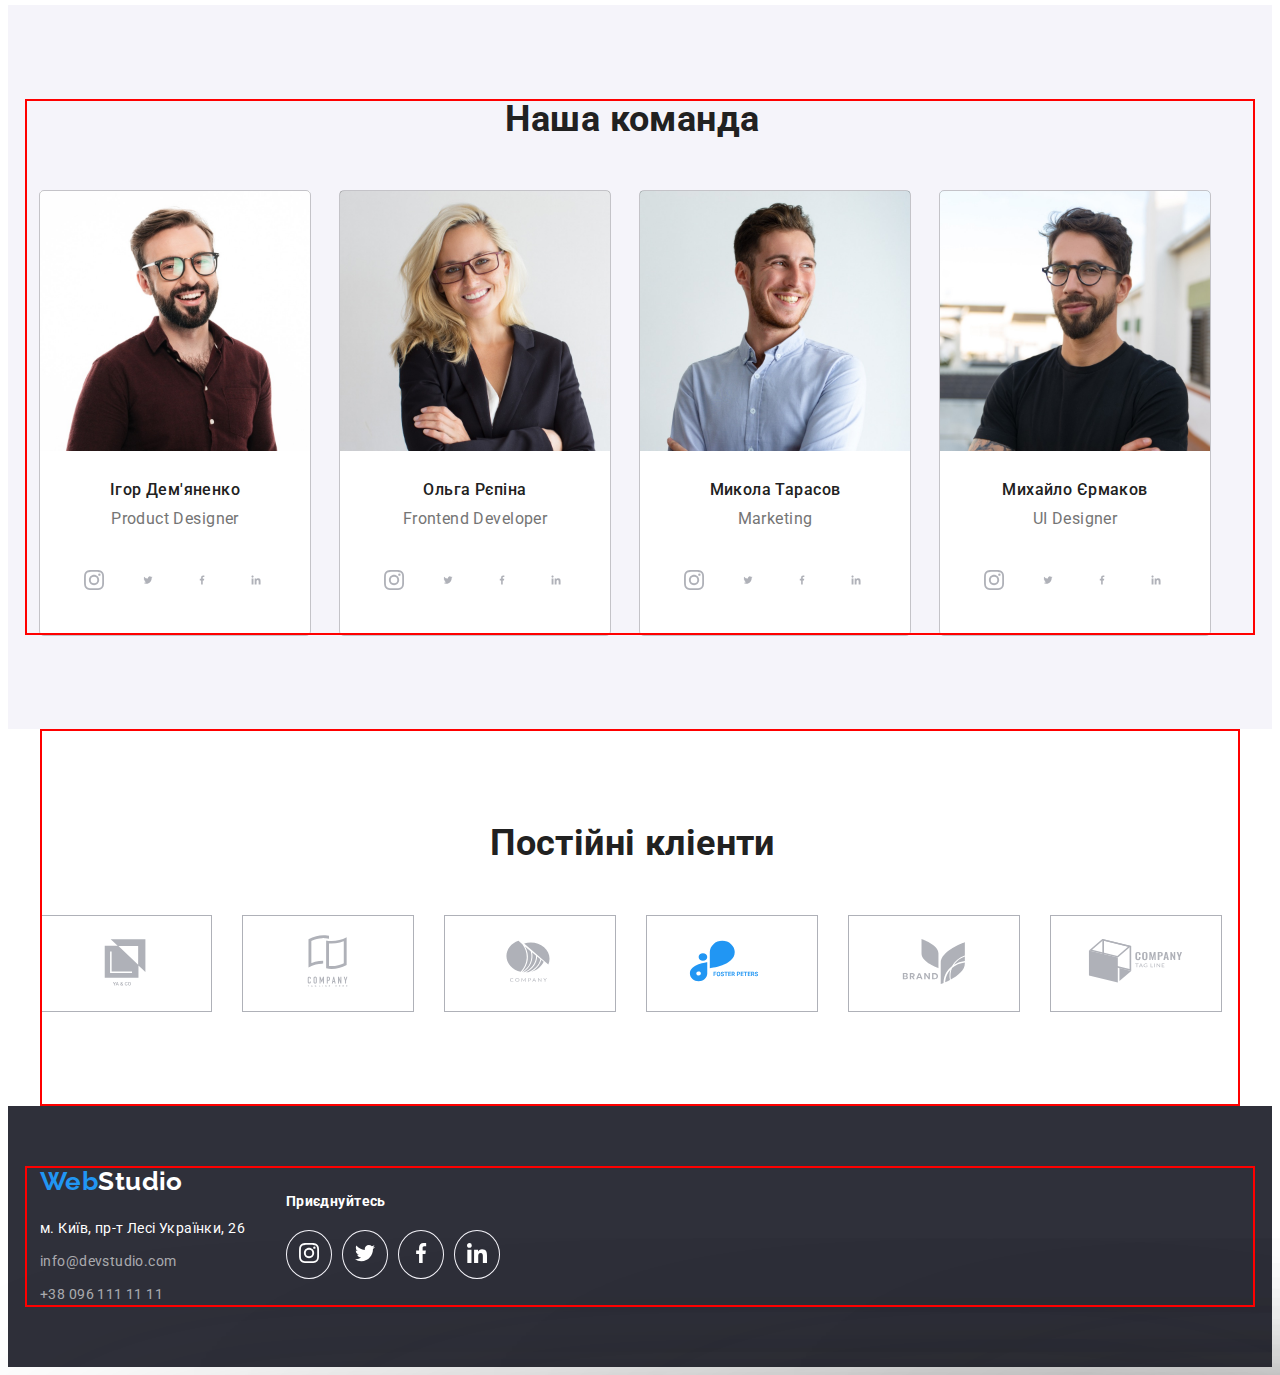
==== commit c2cf267f: "доповнення" ====
--- a/index.html
+++ b/index.html
@@ -312,25 +312,25 @@
         </address>
         </div>
         <div class="social-footer"> 
-          <p class="title-footer">Приєднуйтесь</p>
+          <p class="title-footer"><b>Приєднуйтесь</b></p>
           <ul class="social-list list">
             <li class="footer-link">
-            <svg class="footer-icon" width="44" height="44">
+            <svg class="footer-icon" width="20" height="20">
               <use href="img/icons.svg#instagram-2"></use>
             </svg>
             </li>
             <li class="footer-link">
-            <svg class="footer-icon" width="44" height="44">
+            <svg class="footer-icon" width="20" height="20">
             <use href="img/icons.svg#twitter-2"></use>
             </svg>
             </li>
             <li class="footer-link">
-            <svg class="footer-icon" width="44" height="44">
+            <svg class="footer-icon" width="20" height="20">
               <use href="img/icons.svg#facebook-2"></use>
             </svg>
             </li>
             <li class="footer-link">
-              <svg class="footer-icon" width="44" height="44">
+              <svg class="footer-icon" width="20" height="20">
                 <use href="img/icons.svg#linkedin-2"></use>
               </svg>
             </li>
--- a/css/styles.css
+++ b/css/styles.css
@@ -337,12 +337,12 @@
   background-color:var(--primary-white-color) ;
   width: 270px;
   outline: 1px solid rgba(0, 0, 0, 0.2);
-  Drop: shadow ;
-  Radius: 1px; 
-  Offset: 0px, 2px rgba(0, 0, 0, 0.2);
-  Radius: 1px ;
-  Offset: 0px, 1px rgba(0, 0, 0, 0.14)
-  }
+  box-shadow: 515px 1782px 270px 428px; 
+  border-radius: 4px;
+
+  }
+ 
+ 
 
 .card-name{
   padding: 30px 0;
@@ -384,21 +384,22 @@
   gap: 10px;
   margin: auto;
   padding-bottom: 30px;
-  border-radius: 50%;
 }
 
 .social-icon{
   fill:currentColor;
-  
+  padding:12px;
 }
   
 .social-icon:hover{
   fill: currentColor;
-}
+ border-radius: 50%;
+  }
 
 .social-list:hover,
 .social-list:focus{
 color: var(--accent-color);
+
 }
 
 .footer{
@@ -410,12 +411,20 @@
   display: flex;
   align-items: center;
   gap: 10px;
-  margin-top: 20px;
-}
+ 
+}
+ 
+.title-footer{
+  line-height: 1.14;
+  color: var(--primary-white-color);
+  margin-bottom: 20px;
+ }
+
 
 .social-list{
   display: flex;
   align-items: baseline;
+  gap: 10px;
 }
 
 
@@ -441,7 +450,11 @@
   margin-bottom: 9px;
 }
 
-
+.footer-link{
+  padding: 12px;
+  border: 1px solid var(--fifth-color);
+border-radius: 50%;
+}
 
 .address-mail,
 .address-tel {
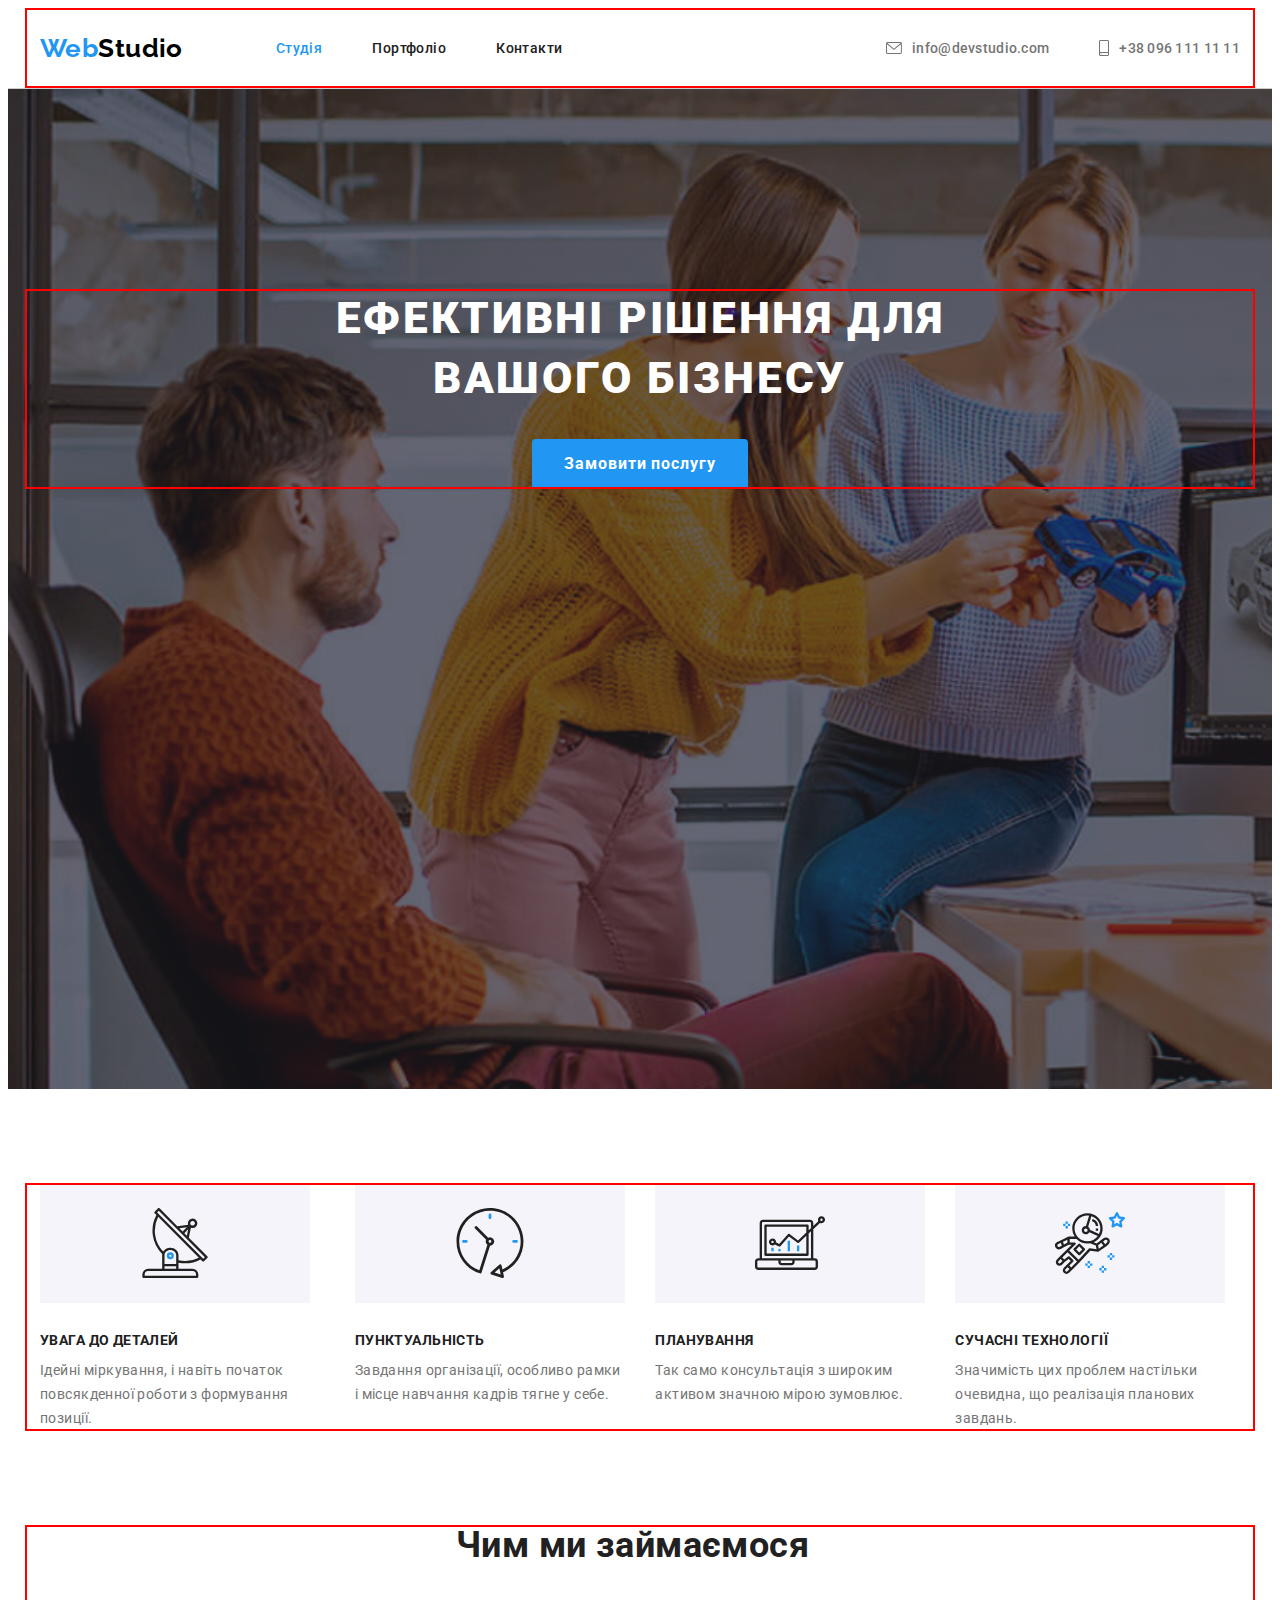
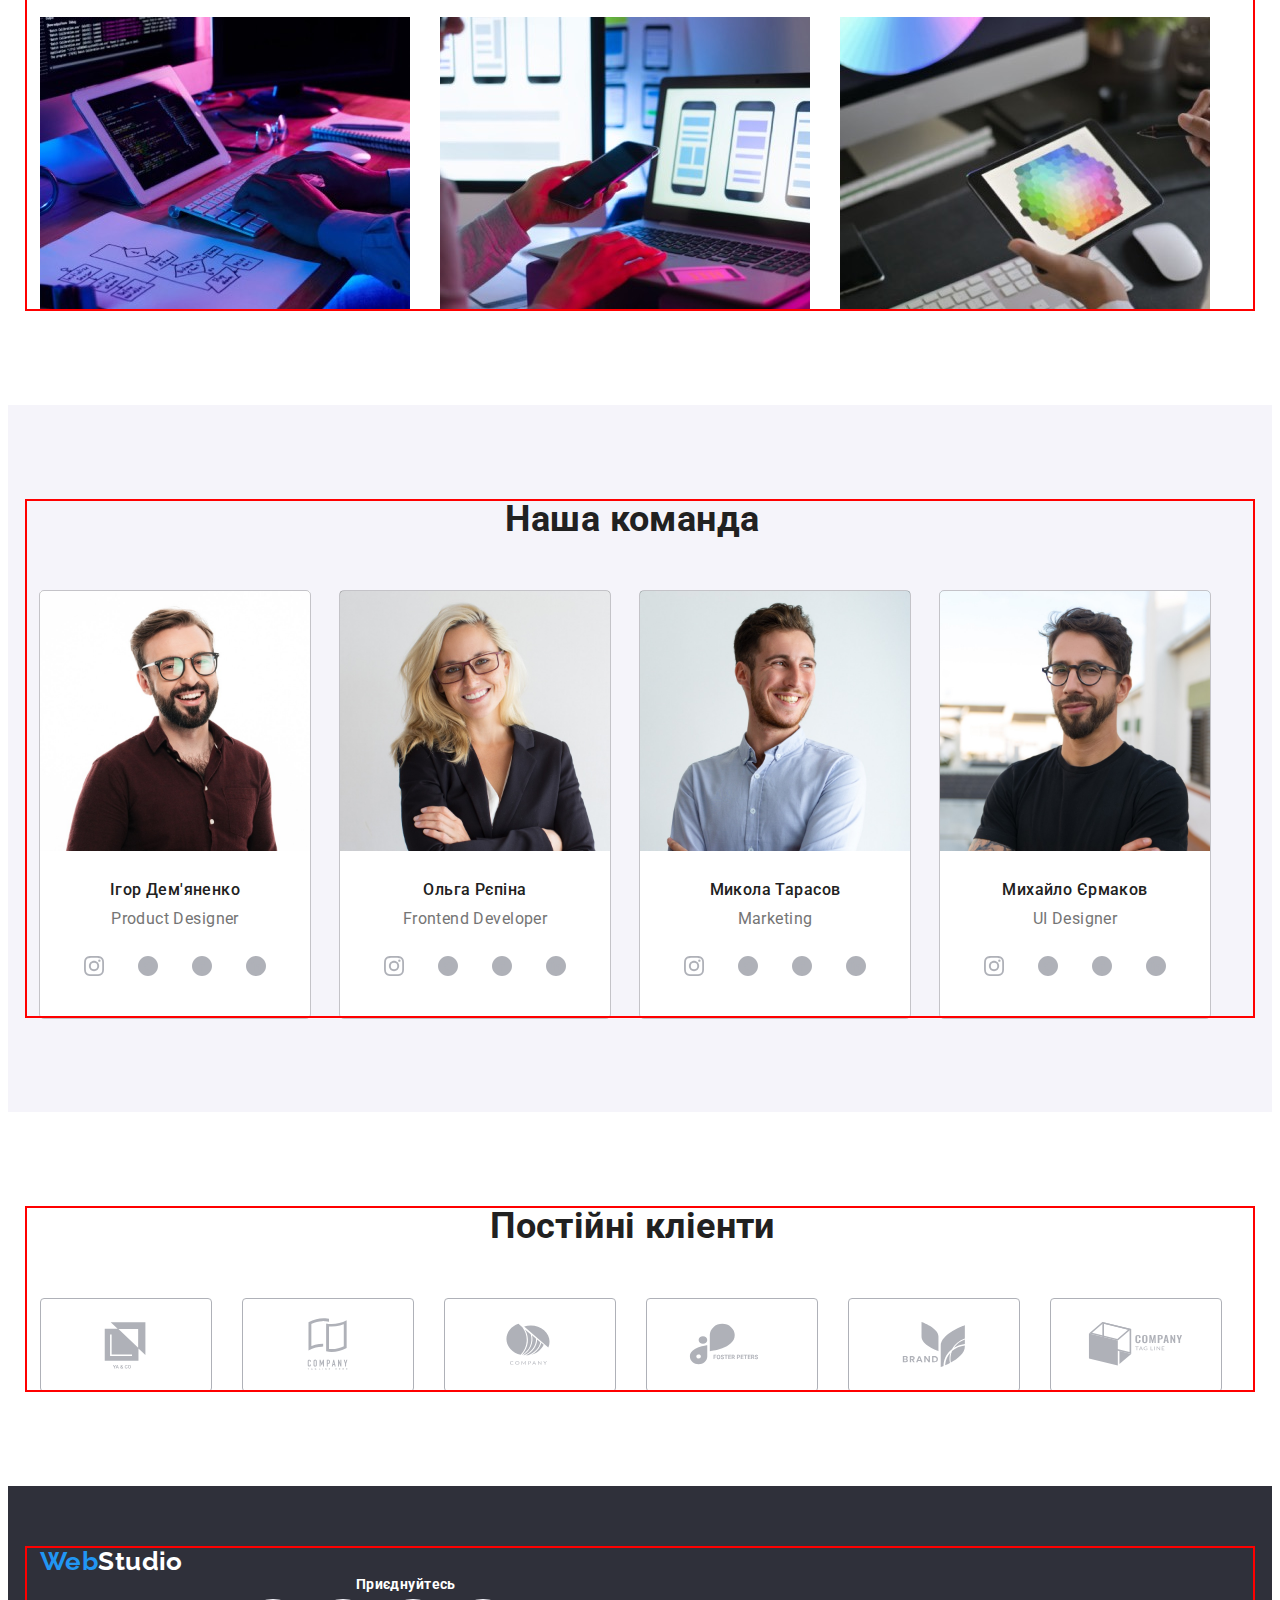
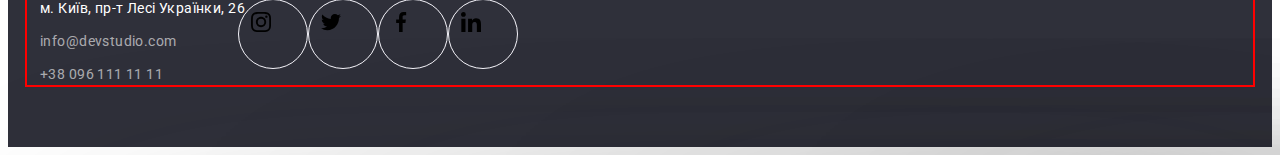
==== commit e625e09c: "зміни" ====
--- a/index.html
+++ b/index.html
@@ -45,13 +45,11 @@
     <main>
     <!--Главний банер-->
     <section class="banner">
-      <div class="thumb">
-          <div class="banner-container container"> 
+          <div class="container"> 
             <h1 class="banner-title">Ефективні рішення для вашого бізнесу</h1>
             <button class="button" type="button">Замовити послугу</button>
             
           </div>
-      </div>
     </section>
      <!--Наші переваги-->
     <section class="benefits-section">
@@ -124,143 +122,142 @@
             <li class="card"><img src="./img/demyanenko.jpg" alt="Ігор Дем'яненко" width="270">
               <div class="card-name">
                  <h3 class="team-name">Ігор Дем'яненко</h3><p class="team-job">Product Designer</p>
+                  <ul class="social-link list">
+                    <li>
+                      <a class="social-list" href="">
+                        <svg class="social-icon" width="20" height="20">
+                          <use href="img/icons.svg#instagram-1"></use>
+                        </svg>
+                      </a>
+                    </li>
+                    <li>
+                      <a class="social-list" href="">
+                        <svg class="social-icon" width="20" height="20">
+                          <use href="img/icons.svg#twitter-1"></use>
+                        </svg>
+                      </a>
+                    </li>
+                    <li>
+                      <a class="social-list" href="">
+                        <svg class="social-icon" width="20" height="20">
+                          <use href="img/icons.svg#facebook-1"></use>
+                        </svg>
+                      </a>
+                    </li>
+                    <li>
+                      <a class="social-list" href="">
+                        <svg class="social-icon" width="20" height="20">
+                          <use href="img/icons.svg#linkedin-1"></use>
+                        </svg>
+                      </a>
+                    </li>
+                  </ul>
               </div>
-              <ul class="social-link list">
-                <li>
-                    <a  class="social-list" href="">
-                     <svg class="social-icon" width="20" height="20">
-                      <use href="img/icons.svg#instagram-1"></use>
-                     </svg>
-                    </a>
-                </li>
-                <li>
-                    <a class="social-list" href="">
-                      <svg class="social-icon" width="20" height="20">
-                      <use href="img/icons.svg#twitter-1"></use>
-                      </svg>
-                    </a>
-                </li>
-                <li>
-                    <a class="social-list" href="">
-                      <svg class="social-icon" width="20" height="20">
-                      <use href="img/icons.svg#facebook-1"></use>
-                      </svg>
-                    </a>
-                </li>
-                <li>
-                    <a class="social-list" href="">
-                      <svg class="social-icon" width="20" height="20">
-                      <use href="img/icons.svg#linkedin-1"></use>
-                      </svg>
-                    </a>
-                </li>   
-              </ul>
-            </li>
-       
+            </li>
             <li class="card"><img src="./img/repina.jpg" alt="Ольга Рєпіна" width="270">
               <div class="card-name">
                 <h3 class="team-name">Ольга Рєпіна</h3><p class="team-job">Frontend Developer</p>
-              </div>
-               <ul class="social-link list">
-                <li>
-                    <a href="">
+                <ul class="social-link list">
+                  <li>
+                    <a class="social-list" href="">
                       <svg class="social-icon" width="20" height="20">
-                      <use href="img/icons.svg#instagram-1"></use>
+                        <use href="img/icons.svg#instagram-1"></use>
                       </svg>
                     </a>
-                </li>
-                <li>
-                    <a href="">
+                  </li>
+                  <li>
+                    <a class="social-list" href="">
                       <svg class="social-icon" width="20" height="20">
                         <use href="img/icons.svg#twitter-1"></use>
                       </svg>
                     </a>
-                </li>
-                <li>
-                    <a href="">
+                  </li>
+                  <li>
+                    <a class="social-list" href="">
                       <svg class="social-icon" width="20" height="20">
                         <use href="img/icons.svg#facebook-1"></use>
                       </svg>
                     </a>
-                </li>
-                <li>
-                    <a href="">
-                       <svg class="social-icon" width="20" height="20">
-                         <use href="img/icons.svg#linkedin-1"></use>
-                       </svg>
-                    </a>
-                </li>
-               </ul>
-            </li>
-            <li class="card"><img src="./img/tarasov.jpg" alt="Микола Тарасов" width="270">
-              <div class="card-name">
-                <h3 class="team-name">Микола Тарасов</h3><p class="team-job">Marketing</p>
-              </div>
-              <ul class="social-link list">
-                <li>
-                    <a href="">
-                      <svg class="social-icon" width="20" height="20">
-                        <use href="img/icons.svg#instagram-1"></use>
-                      </svg>
-                    </a>
-                </li>
-                <li>
-                    <a href="">
-                      <svg class="social-icon" width="20" height="20">
-                        <use href="img/icons.svg#twitter-1"></use>
-                      </svg>
-                    </a>
-                </li>
-                <li>
-                    <a href="">
-                      <svg class="social-icon" width="20" height="20">
-                        <use href="img/icons.svg#facebook-1"></use>
-                      </svg>
-                    </a>
-                </li>
-                <li>
-                    <a href="">
+                  </li>
+                  <li>
+                    <a class="social-list" href="">
                       <svg class="social-icon" width="20" height="20">
                         <use href="img/icons.svg#linkedin-1"></use>
                       </svg>
                     </a>
-                </li>
-              </ul>
+                  </li>
+                </ul>
+              </div>
+            </li>
+            <li class="card"><img src="./img/tarasov.jpg" alt="Микола Тарасов" width="270">
+              <div class="card-name">
+                <h3 class="team-name">Микола Тарасов</h3><p class="team-job">Marketing</p>
+                  <ul class="social-link list">
+                    <li>
+                      <a class="social-list" href="">
+                        <svg class="social-icon" width="20" height="20">
+                          <use href="img/icons.svg#instagram-1"></use>
+                        </svg>
+                      </a>
+                    </li>
+                    <li>
+                      <a class="social-list" href="">
+                        <svg class="social-icon" width="20" height="20">
+                          <use href="img/icons.svg#twitter-1"></use>
+                        </svg>
+                      </a>
+                    </li>
+                    <li>
+                      <a class="social-list" href="">
+                        <svg class="social-icon" width="20" height="20">
+                          <use href="img/icons.svg#facebook-1"></use>
+                        </svg>
+                      </a>
+                    </li>
+                    <li>
+                      <a class="social-list" href="">
+                        <svg class="social-icon" width="20" height="20">
+                          <use href="img/icons.svg#linkedin-1"></use>
+                        </svg>
+                      </a>
+                    </li>
+                  </ul>
+              </div>
             </li>
             <li class="card"><img src="./img/ermakov.jpg" alt="Михайло Єрмаков" width="270"> 
               <div class="card-name">
                 <h3 class="team-name">Михайло Єрмаков</h3><p class="team-job">UI Designer</p>
+                  <ul class="social-link list">
+                    <li>
+                      <a class="social-list" href="">
+                        <svg class="social-icon" width="20" height="20">
+                          <use href="img/icons.svg#instagram-1"></use>
+                        </svg>
+                      </a>
+                    </li>
+                    <li>
+                      <a class="social-list" href="">
+                        <svg class="social-icon" width="20" height="20">
+                          <use href="img/icons.svg#twitter-1"></use>
+                        </svg>
+                      </a>
+                    </li>
+                    <li>
+                      <a class="social-list" href="">
+                        <svg class="social-icon" width="20" height="20">
+                          <use href="img/icons.svg#facebook-1"></use>
+                        </svg>
+                      </a>
+                    </li>
+                    <li>
+                      <a class="social-list" href="">
+                        <svg class="social-icon" width="20" height="20">
+                          <use href="img/icons.svg#linkedin-1"></use>
+                        </svg>
+                      </a>
+                    </li>
+                  </ul>
               </div>
-              <ul class="social-link list">
-                <li>
-                   <a href="">
-                     <svg class="social-icon" width="20" height="20">
-                       <use href="img/icons.svg#instagram-1"></use>
-                     </svg>
-                   </a>
-                </li>
-                <li>
-                  <a href="">
-                    <svg class="social-icon" width="20" height="20">
-                      <use href="img/icons.svg#twitter-1"></use>
-                    </svg>
-                  </a>
-                </li>
-                <li>
-                    <a href="">
-                      <svg class="social-icon" width="20" height="20">
-                        <use href="img/icons.svg#facebook-1"></use>
-                      </svg>
-                    </a>
-                </li>
-                <li>
-                    <a href="">
-                       <svg class="social-icon" width="20" height="20">
-                         <use href="img/icons.svg#linkedin-1"></use>
-                       </svg>
-                    </a>
-                </li>
-              </ul>
             </div>
           </li>
         </ul>
@@ -271,26 +268,26 @@
       <div class="clients-container container">
         <h2 class="clients-title">Постійні кліенти</h2>
         <ul class="client-list list">
-          <li class="clients"><a href=""><svg class="clients-icon" width="106" height="60">
+          <li><a class="clients" href=""><svg class="clients-icon" width="106" height="60">
                 <use href="img/icons.svg#logo-1"></use>
               </svg></a></li>
-          <li class="clients"><a href=""><svg class="clients-icon" width="106" height="60">
+          <li><a class="clients" href=""><svg class="clients-icon" width="106" height="60">
                 <use href="img/icons.svg#logo-2"></use>
               </svg></a>
               </li>
-          <li class="clients"><a href=""><svg class="clients-icon" width="106" height="60">
+          <li><a class="clients" href=""><svg class="clients-icon" width="106" height="60">
                 <use href="img/icons.svg#logo-3"></use>
               </svg></a>
                </li>
-          <li class="clients"><a href=""><svg class="clients-icon" width="106" height="60">
+          <li><a class="clients" href=""><svg class="clients-icon" width="106" height="60">
                 <use href="img/icons.svg#logo-4"></use>
               </svg></a>
               </li>
-          <li class="clients"><a href=""><svg class="clients-icon" width="106" height="60">
+          <li><a class="clients" href=""><svg class="clients-icon" width="106" height="60">
                 <use href="img/icons.svg#logo-5"></use>
               </svg></a>
                </li>
-          <li class="clients"><a href=""><svg class="clients-icon" width="106" height="60">
+          <li><a class="clients" href=""><svg class="clients-icon" width="106" height="60">
                 <use href="img/icons.svg#logo-6"></use>
               </svg> </a>
               </li>
@@ -313,26 +310,34 @@
         </div>
         <div class="social-footer"> 
           <p class="title-footer"><b>Приєднуйтесь</b></p>
-          <ul class="social-list list">
-            <li class="footer-link">
-            <svg class="footer-icon" width="20" height="20">
-              <use href="img/icons.svg#instagram-2"></use>
-            </svg>
-            </li>
-            <li class="footer-link">
-            <svg class="footer-icon" width="20" height="20">
-            <use href="img/icons.svg#twitter-2"></use>
-            </svg>
-            </li>
-            <li class="footer-link">
-            <svg class="footer-icon" width="20" height="20">
-              <use href="img/icons.svg#facebook-2"></use>
-            </svg>
-            </li>
-            <li class="footer-link">
-              <svg class="footer-icon" width="20" height="20">
-                <use href="img/icons.svg#linkedin-2"></use>
-              </svg>
+          <ul class="footer-list list">
+            <li>
+              <a class="footer-link" href="">
+               <svg class="footer-icon" width="20" height="20">
+                 <use href="img/icons.svg#instagram-2"></use>
+               </svg>
+              </a>
+            </li>
+            <li>
+              <a class="footer-link" href="">
+                <svg class="footer-icon" width="20" height="20">
+                <use href="img/icons.svg#twitter-2"></use>
+                </svg>
+              </a>
+            </li>
+            <li>
+              <a class="footer-link" href="">
+                <svg class="footer-icon" width="20" height="20">
+                  <use href="img/icons.svg#facebook-2"></use>
+                </svg>
+              </a>
+            </li>
+            <li>
+              <a class="footer-link" href="">
+                <svg class="footer-icon" width="20" height="20">
+                  <use href="img/icons.svg#linkedin-2"></use>
+                </svg>
+              </a>
             </li>
           </ul>
         </div>
--- a/css/styles.css
+++ b/css/styles.css
@@ -178,7 +178,8 @@
 
   color:var(--title-text-color);
   text-decoration: none;
-  transition-property:currentColor;
+  display: flex;
+  align-items: center;
 }
 
 
@@ -211,15 +212,11 @@
     background-size: cover;
     background-image: linear-gradient(rgba(47,48,58,0.4),rgba(47,48,58,0.4)), url('../img/employment.jpg');
      background-color: var(--secundary-color);
-
-  }
-
-.banner-container{
-  padding: 200px 0;
-  display:block;
-  align-items: center;
-
-}
+    padding: 200px 0;
+  }
+
+
+
 .banner-title{
   color:var(--primary-white-color);
   font-weight: 900;
@@ -364,41 +361,61 @@
 line-height: 1.18;
 display: block;
 text-align: center;
-}
+margin-bottom: 16px;
+}
+
+.clients-section {
+  padding: 94px 0;
+
+  }
+.clients-icon{
+  fill:currentColor;
+}
+
 .client-list{
   display: flex;
   align-items: center;
   gap: 30px;
 }
 
-.clients-container {
-  padding: 94px 0;
-}
+
 .clients{
-  padding: 16px 32px;
-  border: 1px solid rgba(175, 177, 184, 1);
-}
+  display: flex;
+  justify-content: center;
+  align-items: center;
+  width: 170px;
+  height: 92px;
+  border: 1px solid #AFB1B8;
+  color: #AFB1B8;
+  border-radius: 4px;
+}
+ 
+.clients:hover,
+.clients:focus{
+  fill:currentColor;
+  color: var(--accent-color);
+  border-color:var(--accent-color) ;
+}
+
+
 .social-link{
   display: flex;
   justify-content: center;
   gap: 10px;
-  margin: auto;
-  padding-bottom: 30px;
+  
 }
 
 .social-icon{
   fill:currentColor;
-  padding:12px;
-}
   
-.social-icon:hover{
-  fill: currentColor;
- border-radius: 50%;
-  }
+}
+  
+
 
 .social-list:hover,
 .social-list:focus{
-color: var(--accent-color);
+background-color: var(--accent-color);
+color:var(--primary-white-color)
 
 }
 
@@ -413,7 +430,9 @@
   gap: 10px;
  
 }
- 
+ .social-footer{
+  margin-left: 70px;
+ }
 .title-footer{
   line-height: 1.14;
   color: var(--primary-white-color);
@@ -423,8 +442,12 @@
 
 .social-list{
   display: flex;
-  align-items: baseline;
-  gap: 10px;
+  align-items: center;
+  justify-content: center;
+  width: 44px;
+ height: 44px;
+ border-radius: 50%;
+ color:#AFB1B8;
 }
 
 
@@ -449,13 +472,27 @@
 .address-block:not(:last-child){
   margin-bottom: 9px;
 }
-
+.footer-list{
+  display: flex;
+    align-items: center;
+    justify-content: center;
+    width: 44px;
+    height: 44px;
+}
 .footer-link{
   padding: 12px;
   border: 1px solid var(--fifth-color);
-border-radius: 50%;
-}
-
+  display: flex;
+  align-items: baseline;
+  justify-content: baseline;
+  width: 44px;
+  height: 44px;
+  border-radius: 50%;
+  gap: 10px;
+}
+.footer-icon{
+  color: currentColor;
+}
 .address-mail,
 .address-tel {
   color:rgba(255, 255, 255, 0.6);
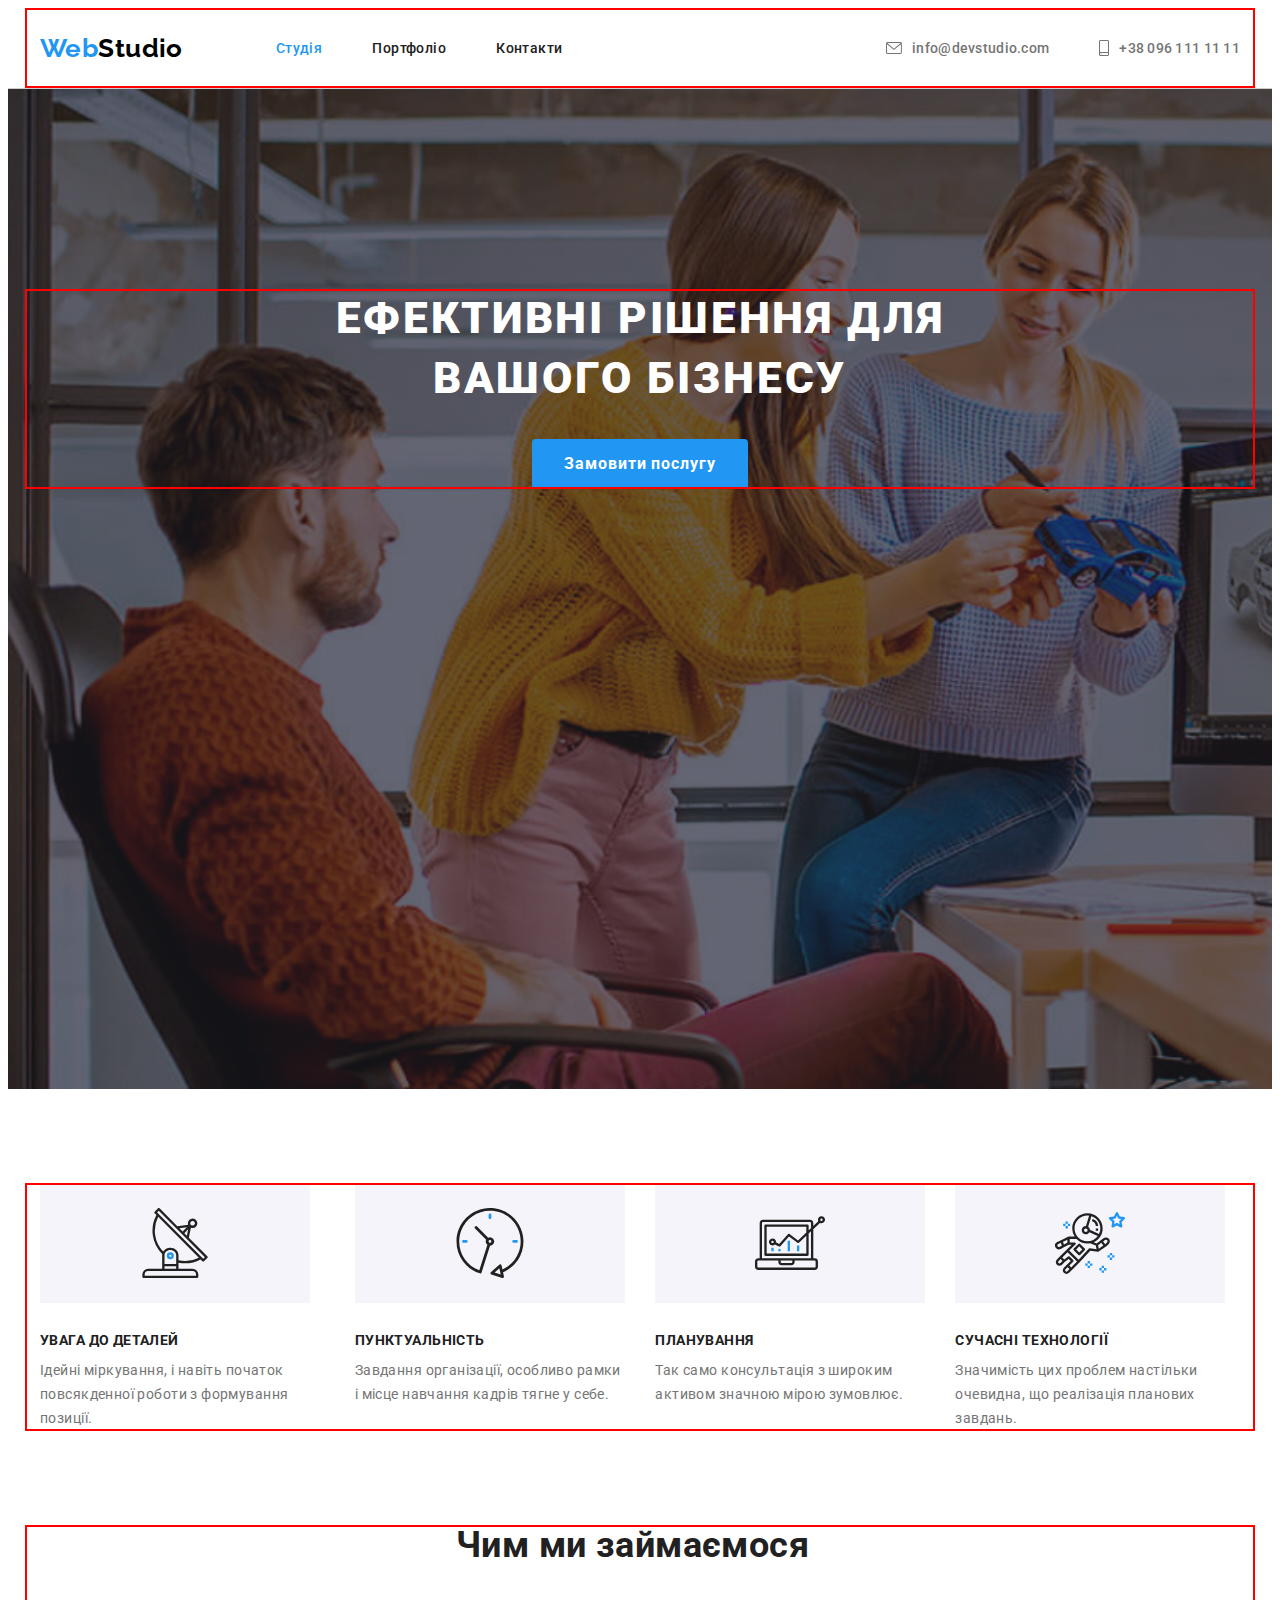
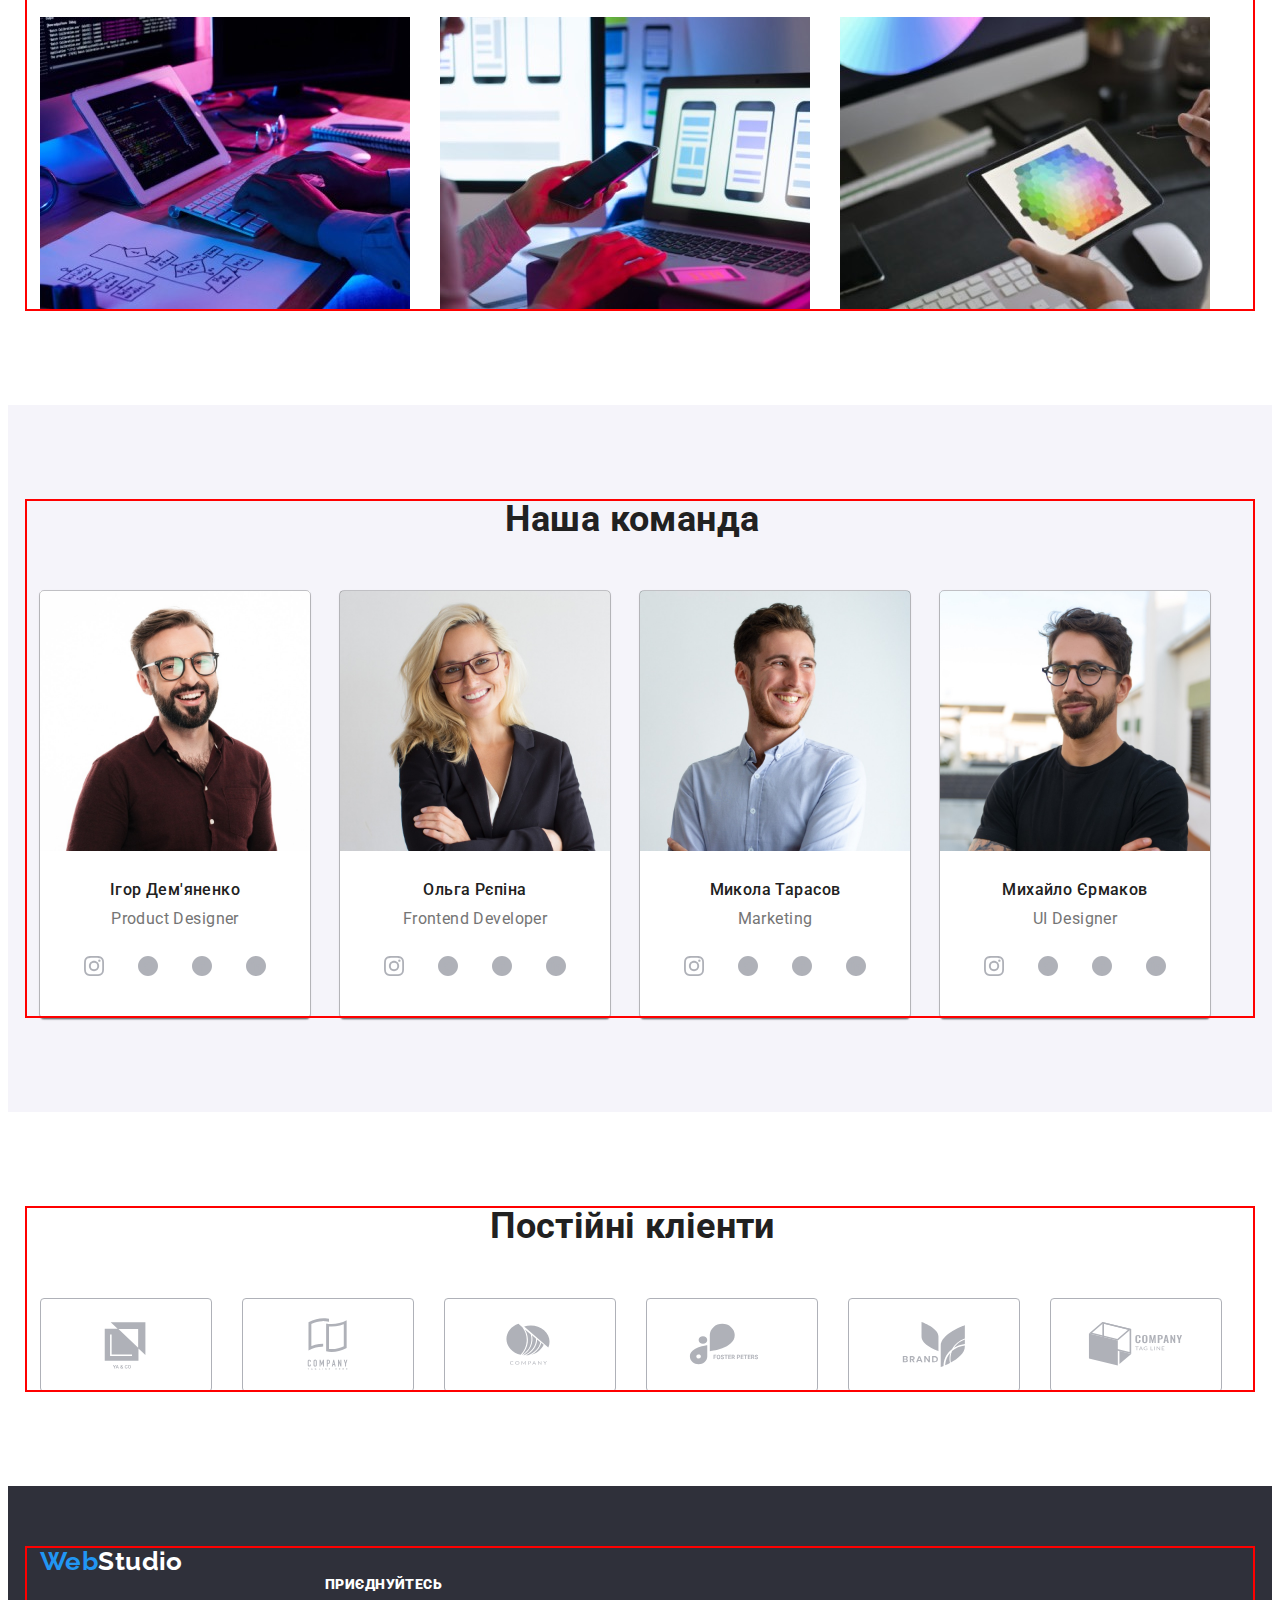
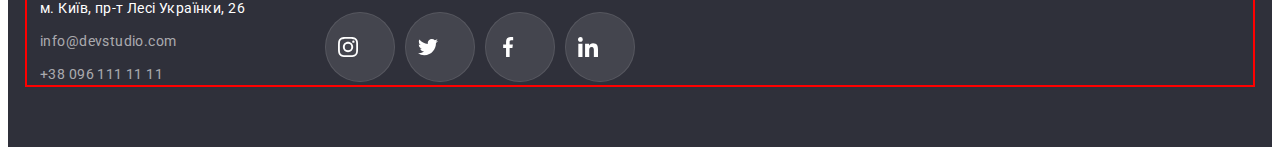
==== commit c9f032e4: "доповнення" ====
--- a/index.html
+++ b/index.html
@@ -30,12 +30,14 @@
          </nav>
           <ul class="link-contacts list">
             <li class="header-contact">
-              <a class="link-contacts-mail"  href="mailto:info@devstudio.com"><svg class="link-icon" width="16" height="12">
+              <a class="link-contacts-mail"  href="mailto:info@devstudio.com">
+                <svg class="link-icon" width="16" height="12">
                 <use href="img/icons.svg#envelope"></use>
               </svg>
                 info@devstudio.com
               </a></li>
-            <li class="header-contact"><a href="tel:+380961111111" class="link-contacts-tel"><svg class="link-icon" width="10" height="16">
+            <li class="header-contact"><a href="tel:+380961111111" class="link-contacts-tel">
+              <svg class="link-icon" width="10" height="16">
               <use href="img/icons.svg#smartphone"></use>
             </svg>
               +38 096 111 11 11</a></li>
--- a/css/styles.css
+++ b/css/styles.css
@@ -110,7 +110,6 @@
     font-size:  26px;
     line-height: 1.19;
     text-decoration: none;
-    margin-right: 93px;
 }
 .link-contacts {
   display: flex;
@@ -133,6 +132,7 @@
   text-decoration:none;
   display: flex;
   align-items: center;
+  margin-left: 93px;
   }
 
 .link-page-contact,
@@ -334,7 +334,7 @@
   background-color:var(--primary-white-color) ;
   width: 270px;
   outline: 1px solid rgba(0, 0, 0, 0.2);
-  box-shadow: 515px 1782px 270px 428px; 
+  box-shadow: 0px 2px 1px rgba(0, 0, 0, 0.2), 0px 1px 1px rgba(0, 0, 0, 0.14),0px 1px 3px rgba(0, 0, 0, 0.12);
   border-radius: 4px;
 
   }
@@ -434,9 +434,11 @@
   margin-left: 70px;
  }
 .title-footer{
+  font-weight: 700;
   line-height: 1.14;
   color: var(--primary-white-color);
   margin-bottom: 20px;
+  text-transform: uppercase;
  }
 
 
@@ -474,24 +476,31 @@
 }
 .footer-list{
   display: flex;
-    align-items: center;
-    justify-content: center;
+    align-self: baseline;
     width: 44px;
     height: 44px;
+    gap: 10px;
 }
 .footer-link{
   padding: 12px;
-  border: 1px solid var(--fifth-color);
-  display: flex;
-  align-items: baseline;
-  justify-content: baseline;
+  background-color: rgba(255, 255, 255, 0.1);
+  border: 1px solid rgba(255, 255, 255, 0.1);
+  display: flex;
+  align-items: center;
+  justify-content:start;
   width: 44px;
   height: 44px;
   border-radius: 50%;
   gap: 10px;
-}
+  
+}
+
 .footer-icon{
-  color: currentColor;
+ fill:var(--primary-white-color);
+}
+.footer-link:hover,
+.footer-link:focus{
+  background-color: var(--accent-color);
 }
 .address-mail,
 .address-tel {
@@ -536,6 +545,7 @@
   background-color: var(--accent-color);
   color: var(--primary-white-color);
   cursor: pointer;
+  box-shadow: 0px 2px 2px rgba(0, 0, 0, 0.12), 0px 1px 2px rgba(0, 0, 0, 0.08), 0px 3px 1px rgba(0, 0, 0, 0.1);
 }
 .poster-section{
   padding: 94px 0;
@@ -552,15 +562,24 @@
   border-left: 1px solid rgba(238, 238, 238, 1);
   border-bottom: 1px solid rgba(238, 238, 238, 1);
 }
-
- 
+.poster-link{
+  display: block;
+}
+
+ .poster-link:hover,
+ .poster-link:focus{
+  box-shadow:1px 4px 6px rgba(0, 0, 0, 0.16), 0px 4px 4px rgba(0, 0, 0, 0.06), 0px 1px 1px rgba(0, 0, 0, 0.12);
+
+ }
 
 
 .heading {
+color:var(--primary-text-color);
 font-weight: 700;
 font-size: 18px;
 line-height: 2.00;
 letter-spacing: 0.06em;
+
  }
 
 
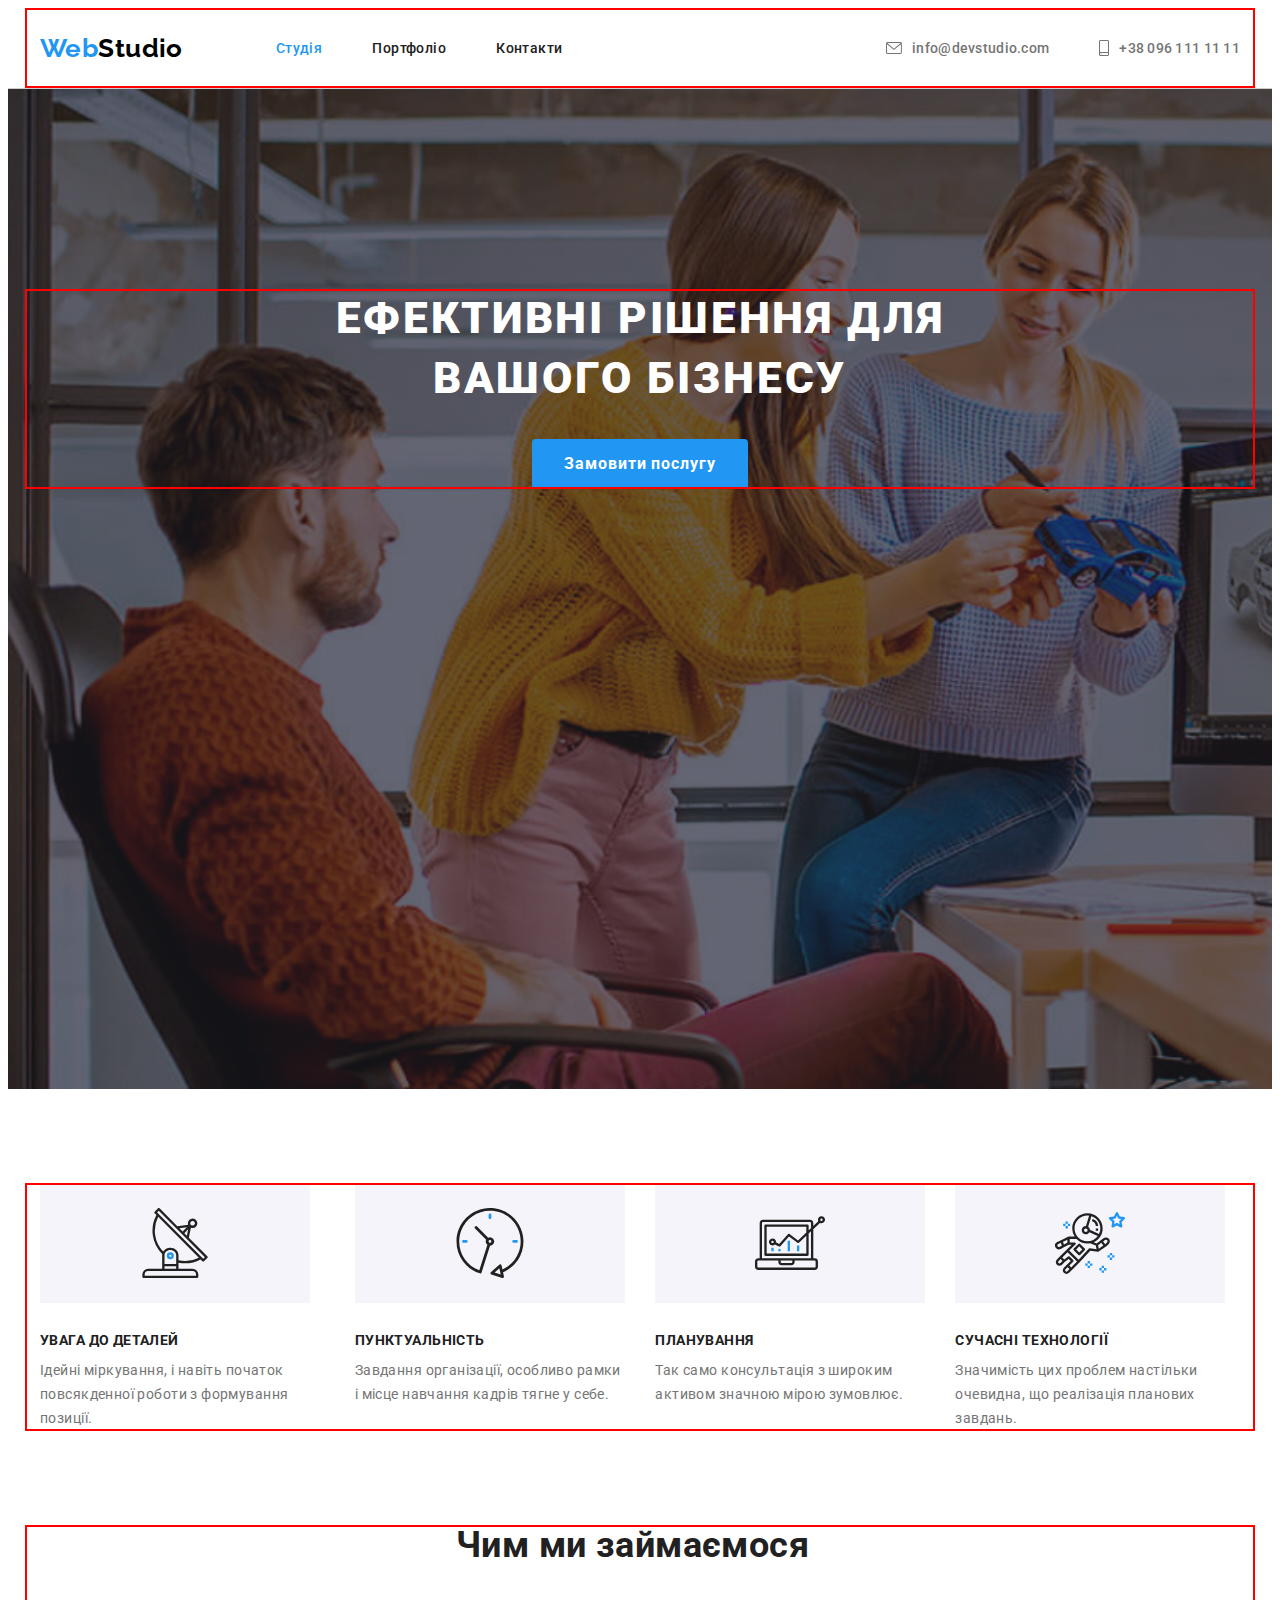
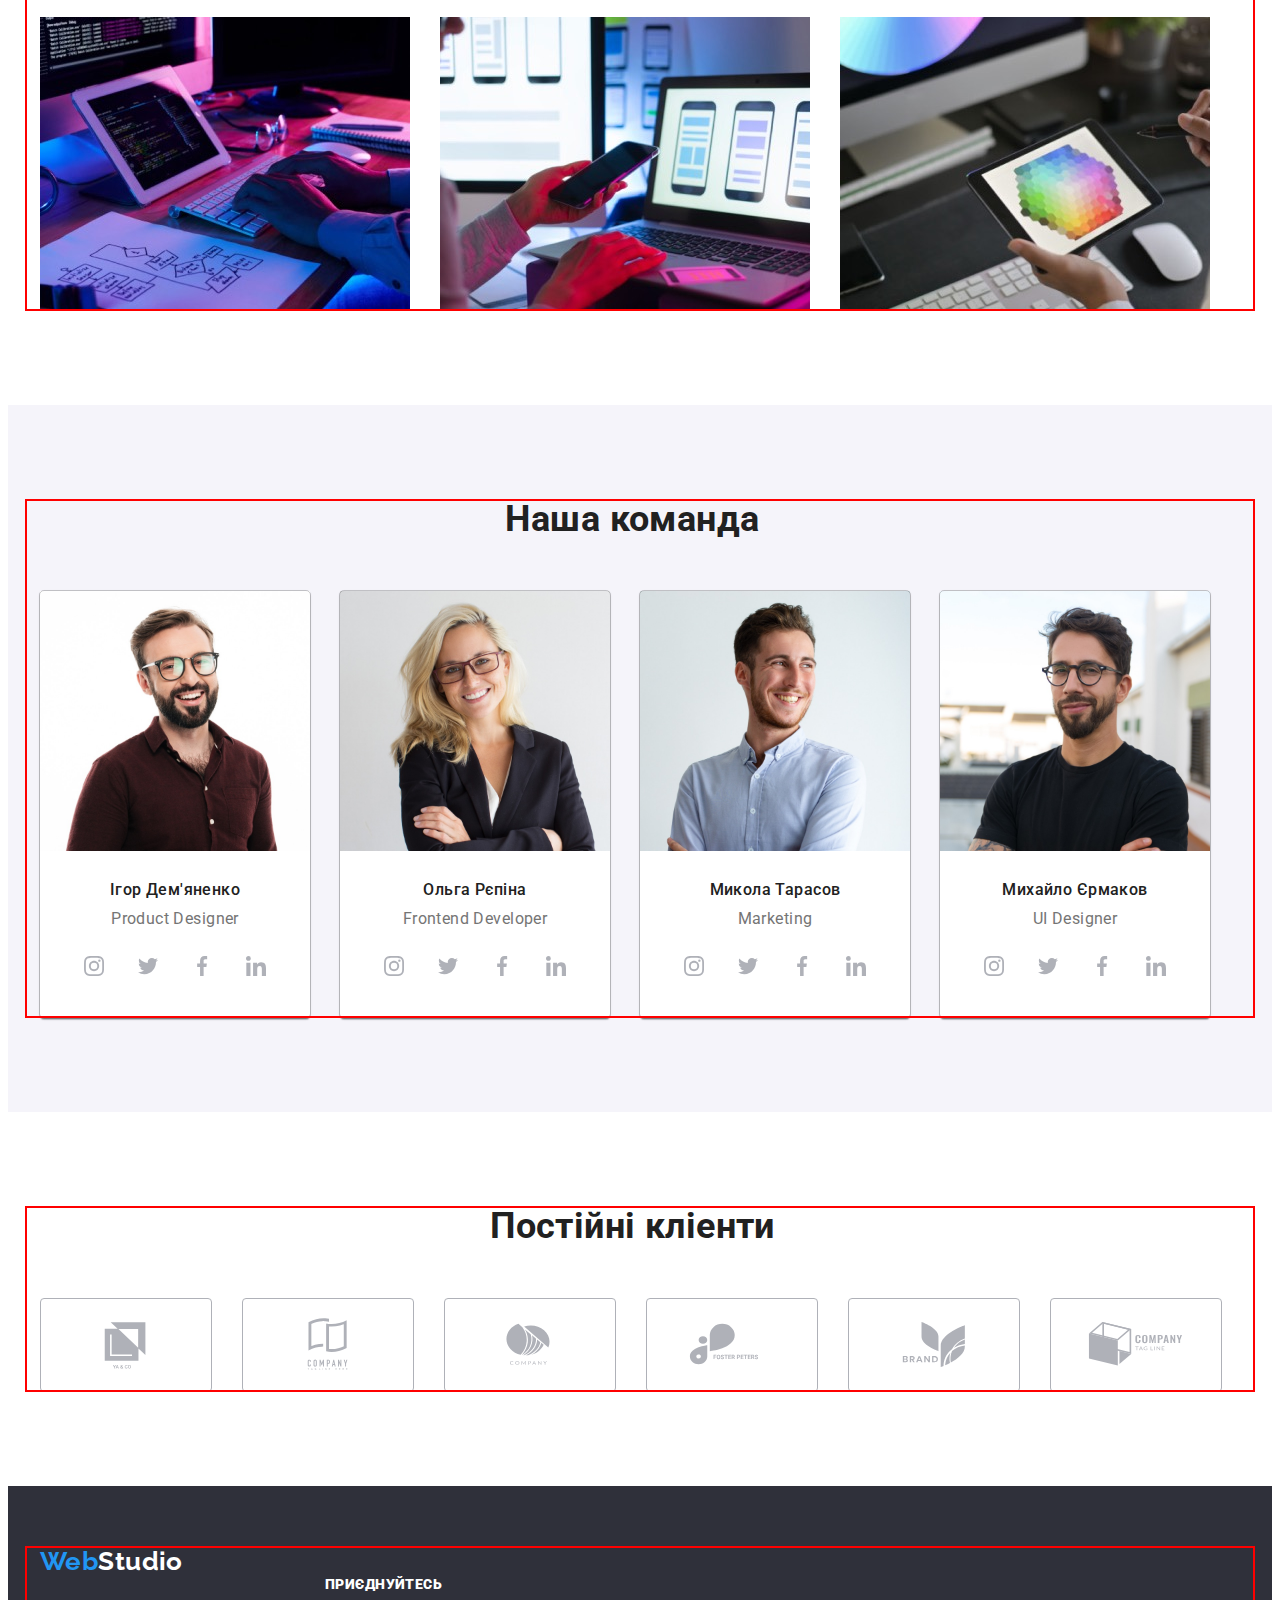
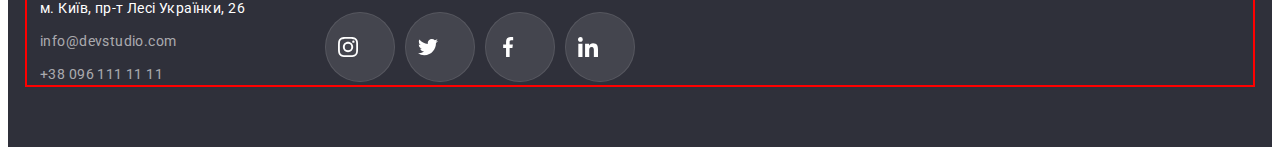
==== commit 0eb971c0: "зміни" ====
--- a/index.html
+++ b/index.html
@@ -135,21 +135,21 @@
                     <li>
                       <a class="social-list" href="">
                         <svg class="social-icon" width="20" height="20">
-                          <use href="img/icons.svg#twitter-1"></use>
-                        </svg>
-                      </a>
-                    </li>
-                    <li>
-                      <a class="social-list" href="">
-                        <svg class="social-icon" width="20" height="20">
-                          <use href="img/icons.svg#facebook-1"></use>
-                        </svg>
-                      </a>
-                    </li>
-                    <li>
-                      <a class="social-list" href="">
-                        <svg class="social-icon" width="20" height="20">
-                          <use href="img/icons.svg#linkedin-1"></use>
+                          <use href="img/icons.svg#twitter-2"></use>
+                        </svg>
+                      </a>
+                    </li>
+                    <li>
+                      <a class="social-list" href="">
+                        <svg class="social-icon" width="20" height="20">
+                          <use href="img/icons.svg#facebook-2"></use>
+                        </svg>
+                      </a>
+                    </li>
+                    <li>
+                      <a class="social-list" href="">
+                        <svg class="social-icon" width="20" height="20">
+                          <use href="img/icons.svg#linkedin-2"></use>
                         </svg>
                       </a>
                     </li>
@@ -170,21 +170,21 @@
                   <li>
                     <a class="social-list" href="">
                       <svg class="social-icon" width="20" height="20">
-                        <use href="img/icons.svg#twitter-1"></use>
+                        <use href="img/icons.svg#twitter-2"></use>
                       </svg>
                     </a>
                   </li>
                   <li>
                     <a class="social-list" href="">
                       <svg class="social-icon" width="20" height="20">
-                        <use href="img/icons.svg#facebook-1"></use>
+                        <use href="img/icons.svg#facebook-2"></use>
                       </svg>
                     </a>
                   </li>
                   <li>
                     <a class="social-list" href="">
                       <svg class="social-icon" width="20" height="20">
-                        <use href="img/icons.svg#linkedin-1"></use>
+                        <use href="img/icons.svg#linkedin-2"></use>
                       </svg>
                     </a>
                   </li>
@@ -205,21 +205,21 @@
                     <li>
                       <a class="social-list" href="">
                         <svg class="social-icon" width="20" height="20">
-                          <use href="img/icons.svg#twitter-1"></use>
-                        </svg>
-                      </a>
-                    </li>
-                    <li>
-                      <a class="social-list" href="">
-                        <svg class="social-icon" width="20" height="20">
-                          <use href="img/icons.svg#facebook-1"></use>
-                        </svg>
-                      </a>
-                    </li>
-                    <li>
-                      <a class="social-list" href="">
-                        <svg class="social-icon" width="20" height="20">
-                          <use href="img/icons.svg#linkedin-1"></use>
+                          <use href="img/icons.svg#twitter-2"></use>
+                        </svg>
+                      </a>
+                    </li>
+                    <li>
+                      <a class="social-list" href="">
+                        <svg class="social-icon" width="20" height="20">
+                          <use href="img/icons.svg#facebook-2"></use>
+                        </svg>
+                      </a>
+                    </li>
+                    <li>
+                      <a class="social-list" href="">
+                        <svg class="social-icon" width="20" height="20">
+                          <use href="img/icons.svg#linkedin-2"></use>
                         </svg>
                       </a>
                     </li>
@@ -240,21 +240,21 @@
                     <li>
                       <a class="social-list" href="">
                         <svg class="social-icon" width="20" height="20">
-                          <use href="img/icons.svg#twitter-1"></use>
-                        </svg>
-                      </a>
-                    </li>
-                    <li>
-                      <a class="social-list" href="">
-                        <svg class="social-icon" width="20" height="20">
-                          <use href="img/icons.svg#facebook-1"></use>
-                        </svg>
-                      </a>
-                    </li>
-                    <li>
-                      <a class="social-list" href="">
-                        <svg class="social-icon" width="20" height="20">
-                          <use href="img/icons.svg#linkedin-1"></use>
+                          <use href="img/icons.svg#twitter-2"></use>
+                        </svg>
+                      </a>
+                    </li>
+                    <li>
+                      <a class="social-list" href="">
+                        <svg class="social-icon" width="20" height="20">
+                          <use href="img/icons.svg#facebook-2"></use>
+                        </svg>
+                      </a>
+                    </li>
+                    <li>
+                      <a class="social-list" href="">
+                        <svg class="social-icon" width="20" height="20">
+                          <use href="img/icons.svg#linkedin-2"></use>
                         </svg>
                       </a>
                     </li>
--- a/css/styles.css
+++ b/css/styles.css
@@ -213,6 +213,7 @@
     background-image: linear-gradient(rgba(47,48,58,0.4),rgba(47,48,58,0.4)), url('../img/employment.jpg');
      background-color: var(--secundary-color);
     padding: 200px 0;
+    background-repeat: no-repeat;
   }
 
 
@@ -385,16 +386,14 @@
   align-items: center;
   width: 170px;
   height: 92px;
-  border: 1px solid #AFB1B8;
+  border: 1px solid currentColor;
   color: #AFB1B8;
   border-radius: 4px;
 }
  
 .clients:hover,
 .clients:focus{
-  fill:currentColor;
   color: var(--accent-color);
-  border-color:var(--accent-color) ;
 }
 
 
@@ -540,7 +539,8 @@
 }
 
 
-.btn-task:hover
+.btn-task:hover,
+.btn-task:focus
 {
   background-color: var(--accent-color);
   color: var(--primary-white-color);
